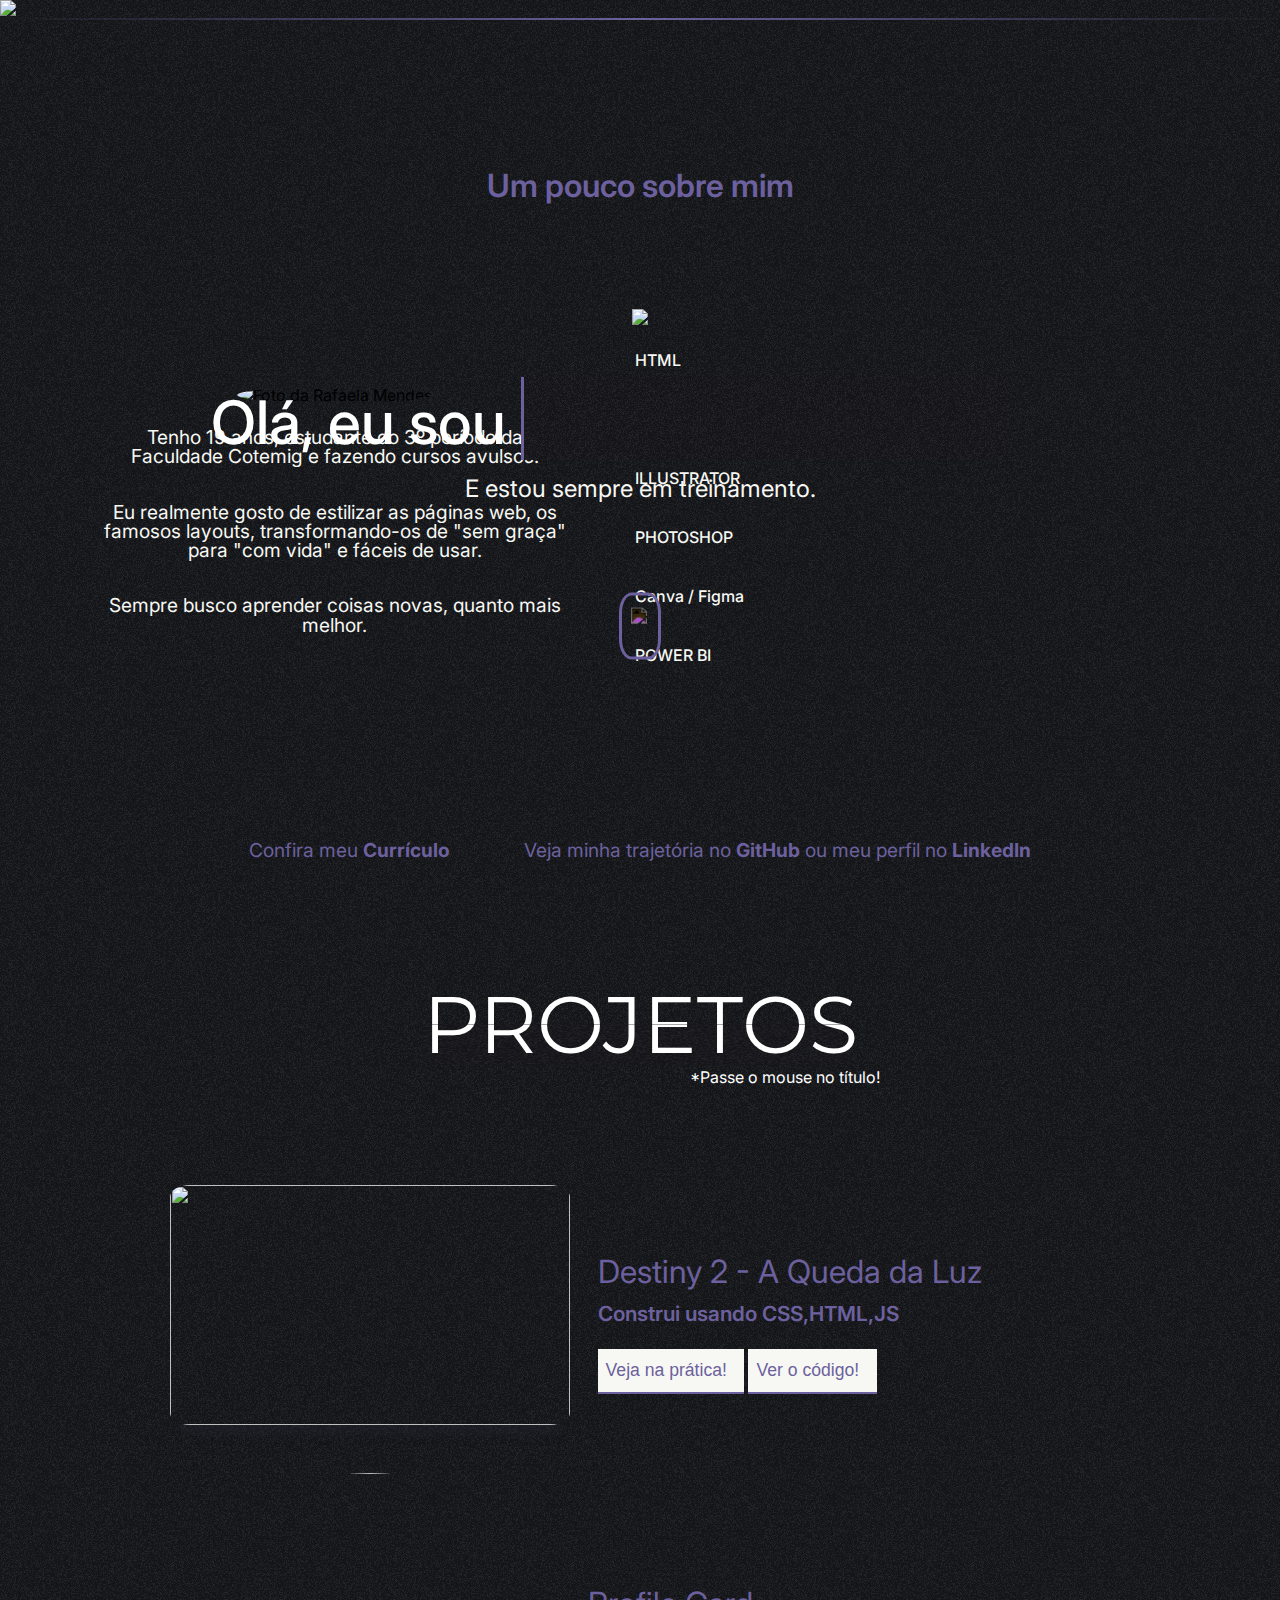
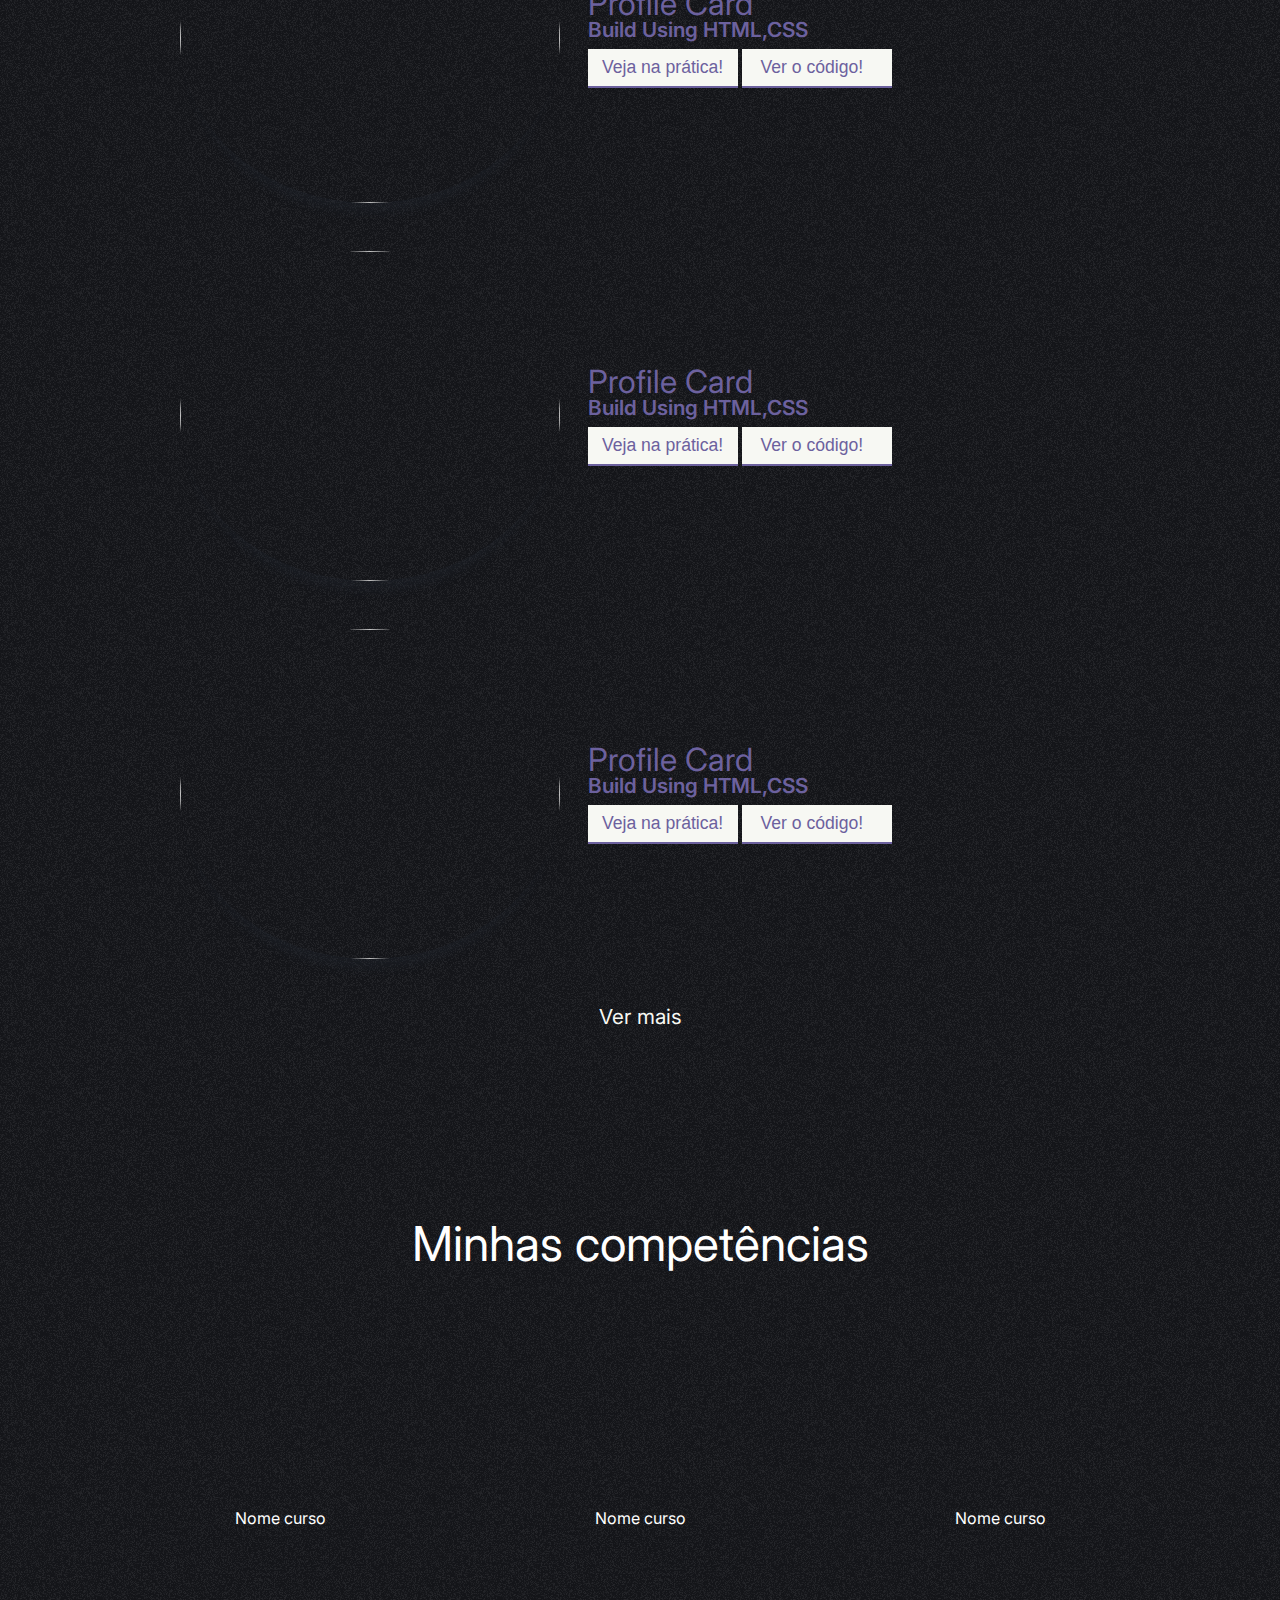
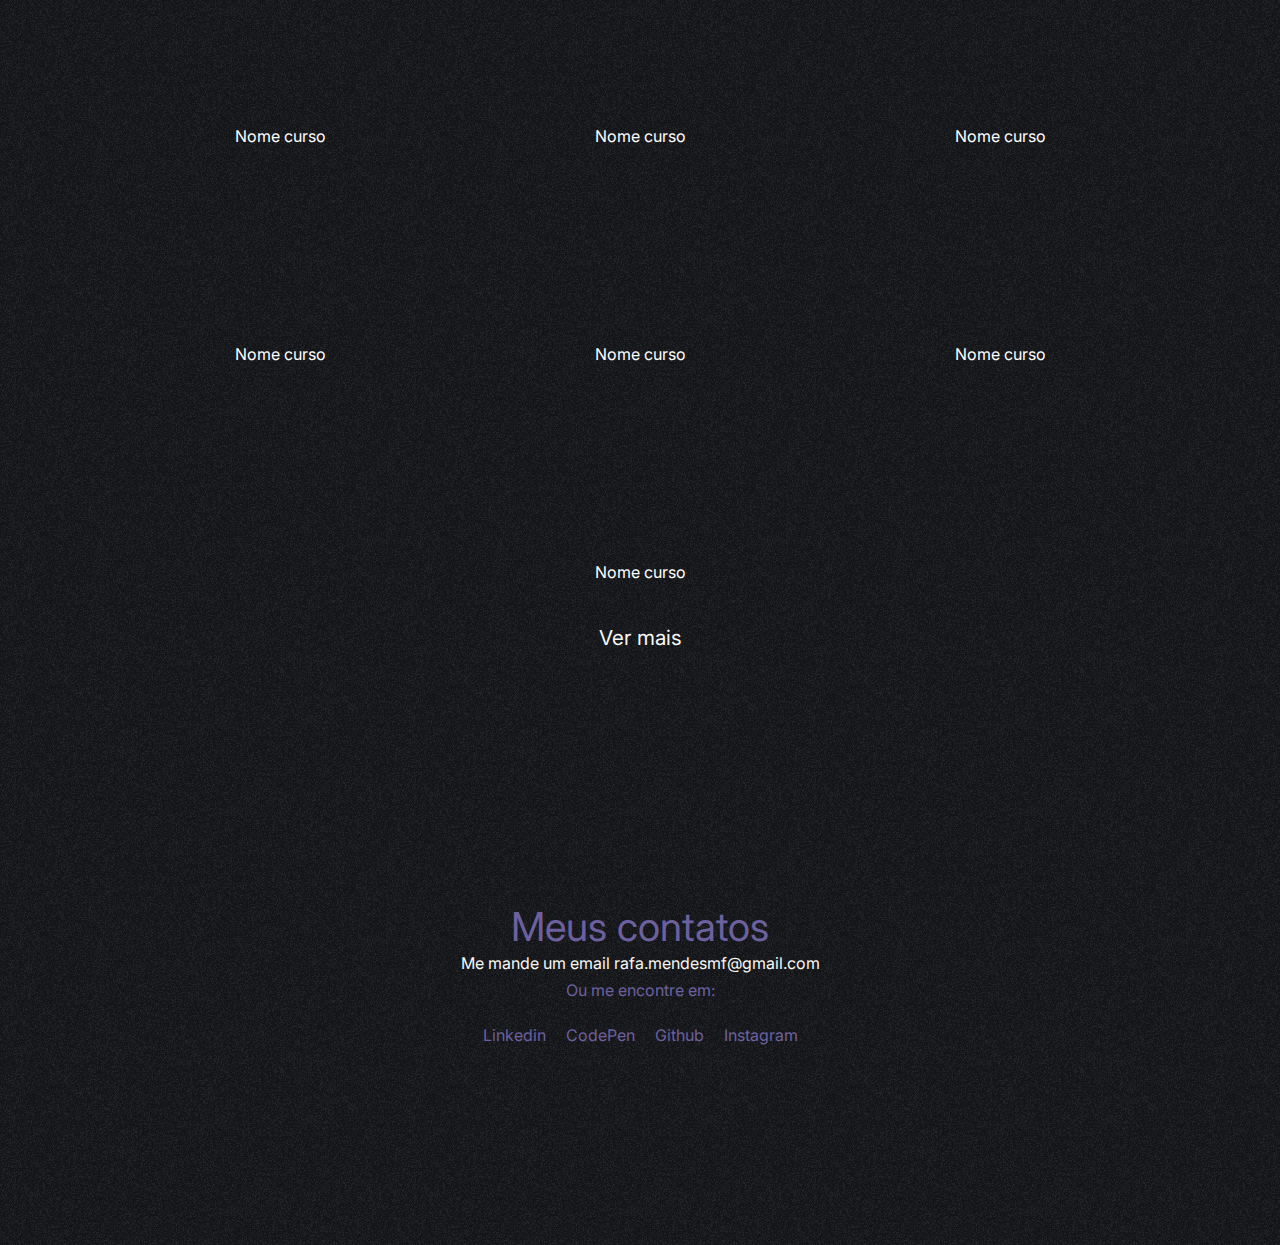
==== index.html @ cc89dcc3 "mudança local index" ====
<!DOCTYPE html>
<html lang="pt-br">

<head>
    <meta charset="UTF-8">
    <meta http-equiv="X-UA-Compatible" content="IE=edge">
    <meta name="viewport" content="width=device-width, initial-scale=1.0">
    <title>Rafa Mendes</title>
    <link rel="icon" type="image/x-icon" href="img/logoMenor.svg">
    <link rel="stylesheet" href="/assests/css/reset.css">
    <link rel="stylesheet" href="/assests/css/style.css">
    <script src="https://kit.fontawesome.com/66aa7c98b3.js" crossorigin="anonymous"></script>
    <script src="https://code.jquery.com/jquery-3.6.0.min.js"
        integrity="sha256-/xUj+3OJU5yExlq6GSYGSHk7tPXikynS7ogEvDej/m4=" crossorigin="anonymous"></script>
</head>



<body>
    <header class="header">
        <nav class="navbar">
            <div class="navbar-container container">
                <div class="navbar-brand">
                    <img id="logoCab" src="img/logoSolo.svg">
                </div>
                <ul class="menu-items">
                    <li><a class="navbar-brand nome__destaque" href="#home">Home</a></li>
                    <li><a class="navbar-brand" href="#about">Sobre mim</a></li>
                    <li><a class="navbar-brand" href="#my-works">Portfólio</a></li>
                    <li><a class="navbar-brand" href="#contact-me">Contato</a></li>
                </ul>
            </div>
        </nav>
    </header>
    <section id="home">
        <div id="limita">
            <img id="fundoLogos" src="img/vectors.svg">
        </div>
        <div class="home-content" id="home-page">
            <div class="name">
                <img id="logoPrincipal" src="img/logoSolo.svg">
                <div class="hero">
                    <div class="static-txt">Olá, eu sou</div>
                    <ul class="dynamic-txts">
                        <li><span>a Rafaela Mendes</span></li>
                        <li><span>uma Desenvolvedora</span></li>
                        <li><span>uma Web Designer</span></li>
                        <li><span>uma Designer Gráfica</span></li>
                    </ul>
                </div>
                <p> E estou sempre em treinamento.</p>
            </div>
            <div class="angle-down-icon">
                <a href="#about">
                    <img class="seta" src="img/seta-baixo.png">
                    <img class="seta" id="seta2" src="img/seta-baixo.png">
                    <img class="seta" id="seta3" src="img/seta-baixo.png">
                </a>
            </div>
        </div>
    </section>
    <section class="about-me" id="about">
        <div class="linhaDiv"></div>
        <h1 id="titleSobre">Um pouco sobre mim</h1>
        <div class="container">
            <div class="about-content">

                <div class="left-content">
                    <img src="https://avatars.githubusercontent.com/u/81865736?v=4" alt="Foto da Rafaela Mendes" />
                    <p> Tenho 19 anos, estudante do 3º período da Faculdade Cotemig e fazendo cursos avulsos.</p>
                    <br>
                    <p>Eu realmente gosto de estilizar as páginas web, os famosos layouts, transformando-os de "sem
                        graça" para "com vida" e fáceis de usar.</p>
                    <br>
                    <p> Sempre busco aprender coisas novas, quanto mais melhor. </p>
                    <br>

                </div>
                <div class="skills">
                    <div class="right-content">
                        <div class="skills-bar">
                            <div class="bar">
                                <div class="info">
                                    <span>HTML</span>
                                </div>
                                <div class="progress-line"><span class="html barra__cor"></span></div>
                                <div class="bar">
                                    <div class="info">
                                        <span>CSS</span>
                                    </div>
                                    <div class="progress-line"><span class="css barra__cor"></span></div>
                                    <div class="bar">
                                        <div class="info">
                                            <span>ILLUSTRATOR</span>
                                        </div>
                                        <div class="progress-line"><span class="illustrator barra__cor"></span></div>
                                        <div class="bar">
                                            <div class="info">
                                                <span>PHOTOSHOP</span>
                                            </div>
                                            <div class="progress-line"><span class="photoshop barra__cor"></span>
                                            </div>
                                            <div class="bar">
                                                <div class="info">
                                                    <span>Canva / Figma</span>
                                                </div>
                                                <div class="progress-line"><span class="canva barra__cor"></span>
                                                </div>
                                                <div class="bar">
                                                    <div class="info">
                                                        <span>POWER BI</span>
                                                    </div>
                                                    <div class="progress-line"><span class="powerbi barra__cor"></span>
                                                    </div>

                                                </div>
                                            </div>
                                        </div>
                                    </div>
                                </div>
                            </div>
                        </div>

                    </div>
                </div>
                <div id="links">
                    <p>
                        Confira meu
                        <a target="blank"
                            href="https://www.canva.com/design/DAFgY10sjHw/QyoKfNdlFvSp2OL4WwjU7A/view?utm_content=DAFgY10sjHw&utm_campaign=designshare&utm_medium=link&utm_source=publishsharelink">
                            Currículo</a>
                    </p>

                    <p>
                        Veja minha trajetória no
                        <a class="linkGL" target="blank" href="https://github.com/Rafa-MMf">GitHub</a>
                        ou meu perfil no
                        <a class="linkGL" target="blank" href="https://www.linkedin.com/in/rafa-mendes/">LinkedIn</a>
                    </p>
                </div>
            </div>
        </div>
    </section>
    <section id="my-works">
        <div class="portfolio">
            <div class="proj-heading">
                <h2 class="nome__portifolio">Projetos
                    <span>Projetos</span>
                    <span>Projetos</span>
                    <span>Só um gostinho</span>
                </h2>
                <p id="infoPort">*Passe o mouse no título!</p>
            </div>

            <div class="portfolio-content container">
                <div class="proj-1">
                    <img src="img/destiny.png">
                    <div class="proj1-details">
                        <i class="fab fa-css3-alt"></i>
                        <i class="fab fa-html5"></i>
                        <i class="fab fa-js"></i>
                        <br><br>
                        <h2>Destiny 2 - A Queda da Luz</h2>
                        <br>
                        <p>Construi usando CSS,HTML,JS</p>
                        <button><a href="https://rafa-mmf.github.io/destinyLuz/" target="_blank">Veja na prática!
                                <i class="fas fa-external-link-alt"></i></a></button>
                        <button><a href="https://github.com/Rafa-MMf/destinyLuz.git" target="_blank">Ver o código!
                                <i class="fas fa-external-link-alt"></i></a>
                        </button>
                    </div>
                </div>

                <div class="proj-2">
                    <img src="">
                    <div class="proj2-details">
                        <i class="fab fa-html5"></i>
                        <i class="fab fa-css3-alt"></i>
                        <h2>Profile Card</h2>
                        <p>Build Using HTML,CSS</p>
                        <button><a href="" target="blank">Veja na prática!</a></button>
                        <button><a href="" target="blank">Ver o código!
                                <i class="fas fa-external-link-alt"></i></a>
                        </button>
                    </div>

                </div>
                <div class="proj-3">
                    <img src="">
                    <div class="proj3-details">
                        <i class="fab fa-html5"></i>
                        <i class="fab fa-css3-alt"></i>
                        <h2>Profile Card</h2>
                        <p>Build Using HTML,CSS</p>
                        <button><a href="" target="blank">Veja na prática!</a></button>
                        <button><a href="" target="blank">Ver o código!
                                <i class="fas fa-external-link-alt"></i></a>
                        </button>
                    </div>

                </div>
                <div class="proj-4">
                    <img src="">
                    <div class="proj4-details">
                        <i class="fab fa-html5"></i>
                        <i class="fab fa-css3-alt"></i>
                        <h2>Profile Card</h2>
                        <p>Build Using HTML,CSS</p>
                        <button><a href="" target="blank">Veja na prática!</a></button>
                        <button><a href="" target="blank">Ver o código!
                                <i class="fas fa-external-link-alt"></i></a>
                        </button>
                    </div>

                </div>
                <div class="more-work">
                    <a href="portifolio.html">Ver mais</a>
                </div>
            </div>
        </div>
    </section>

    <section id="minhas-competencias">
        <div class="competencias">
            <div class="comp-titulo">
                <h1>Minhas competências</h1>
            </div>
            <div class="competencias-content container">
                <div class="comp-box comp-1">
                    <img class="comp1-img" src="">
                    <h2 class="comp1-nome">Nome curso</h2>
                </div>
                <div class="comp-box comp-2">
                    <img class="comp2-img" src="">
                    <h2 class="comp2-nome">Nome curso</h2>
                </div>
                <div class="comp-box comp-3">
                    <img class="comp3-img" src="">
                    <h2 class="comp3-nome">Nome curso</h2>
                </div>
                <div class="comp-box comp-4">
                    <img class="comp4-img" src="">
                    <h2 class="comp4-nome">Nome curso</h2>
                </div>
                <div class="comp-box comp-5">
                    <img class="comp5-img" src="">
                    <h2 class="comp5-nome">Nome curso</h2>
                </div>
                <div class="comp-box comp-6">
                    <img class="comp6-img" src="">
                    <h2 class="comp6-nome">Nome curso</h2>
                </div>
                <div class="comp-box comp-7">
                    <img class="comp7-img" src="">
                    <h2 class="comp7-nome">Nome curso</h2>
                </div>
                <div class="comp-box comp-8">
                    <img class="comp8-img" src="">
                    <h2 class="comp8-nome">Nome curso</h2>
                </div>
                <div class="comp-box comp-9">
                    <img class="comp9-img" src="">
                    <h2 class="comp9-nome">Nome curso</h2>
                </div>
                <div class="comp-box comp-10">
                    <img class="comp10-img" src="">
                    <h2 class="comp10-nome">Nome curso</h2>
                </div>
            </div>
            <div class="more-work">
                <a href="#">Ver mais</a>
            </div>
        </div>
    </section>
    <div class="contact" id="contact-me">
        <div class="container">
            <div class="contact-content">
                <h2>Meus contatos</h2>
                <p class="mail">
                    Me mande um email <i class="fas fa-arrow-right"></i> rafa.mendesmf@gmail.com
                </p>
                <p class="links">Ou me encontre em:</p>
                <a href="https://www.linkedin.com/in/sanket-bodake-995b5b205/" target="blank"><i
                        class="fab fa-linkedin">
                        Linkedin</i></a>
                <a href="https://codepen.io/sanketbodke" target="blank"><i class="fab fa-codepen"> CodePen</i></a>
                <a href="https://github.com/sanketbodke" target="blank"><i class="fab fa-github"></i> Github</a>
                <a href="https://www.instagram.com/imsanketbodke/" target="blank"><i class="fab fa-instagram"></i>
                    Instagram</a>
            </div>
        </div>
    </div>
    <!-- JAVASCRIPT -->
    <script src="/assests/js/app.js"></script>
    <script src="https://ajax.googleapis.com/ajax/libs/jquery/3.3.1/jquery.min.js"></script>
</body>


</html>
---- assests/css/style.css ----
@import url("https://fonts.googleapis.com/css2?family=Inter:wght@400;700&display=swap");
@import url('https://fonts.googleapis.com/css2?family=Allerta+Stencil&display=swap');
@import url('https://fonts.googleapis.com/css2?family=Dosis&display=swap');
@import url('https://fonts.googleapis.com/css2?family=Montserrat&display=swap');

:root {
    --cinza: #16171b;
    --branco: #F7F8F3;
    --ciano: #1CC8B2 ;
    --roxo: #6C619E   ;

    --fonte-principal: 'Inter';
    --fonte-secundaria: 'Dosis';
    --fonte-relogio: 'Allerta Stencil';
    --fonte-nome: 'Montserrat';
}

* {
    margin: 0;
    padding: 0;
    box-sizing: border-box;
}

body {
    font-family: var(--fonte-principal);
    background: url(/assests/img/fundo.png);
    background-color: #16171b;
    overflow-x: hidden;
}



.container {
    max-width: 1200px;
    width: 90%;
    margin: auto;
}

/* ------------ Cabeçalho ------------ */
.navbar {
    position: fixed;
    width: 100%;
    z-index: 500;
    transition: background-color 1s ease 0s;
}

.navbar-container {
    display: flex;
    justify-content: space-between;
    align-items: center;
    height: 64px;
}

#logoCab {
    width: 110px;
}

.menu-items {
    display: flex;
}

.menu-items li {
    list-style: none;
    padding: 1rem;
}

.menu-items a {
    text-decoration: none;
    color: var(--branco);
    font-size: 1.2rem;
    padding: 0.3rem;
}

.menu-items a:hover {
    border-bottom: 2px solid var(--branco);
}

.navbar .logo {
    order: 1;
    color: var(--branco);
    font-size: 2rem;
}

/* ------------ Home ------------ */
#limita {
    max-height: 100vh;
    overflow: hidden;
}

#fundoLogos {
    width: 100vw;
    padding-right: 20px;
}

#logoPrincipal {
    width: 500px;
    margin-bottom: 50px;
}

#home-page {
    display: flex;
    justify-content: center;
}

.hero {
    display: flex;
    align-items: center;
    justify-content: center;
    margin-bottom: 10px;
}

.hero .static-txt {
    color: #fff;
    font-size: 60px;
    font-weight: 500;
    margin-left: 35px;
}

.hero .dynamic-txts {
    margin-left: 15px;
    height: 90px;
    line-height: 90px;
    overflow: hidden;
    text-align: left;
}

.dynamic-txts li {
    list-style: none;
    color: var(--roxo);
    font-size: 60px;
    font-weight: 600;
    position: relative;
    top: 0;
    animation: slide 12s steps(4) infinite;
}

@keyframes slide {
    100% {
        top: -360px;
    }
}

.dynamic-txts li span {
    position: relative;
    margin: 5px 0;
    line-height: 90px;
}

.dynamic-txts li span::after {
    content: '';
    position: absolute;
    left: 0;
    height: 115%;
    width: 100%;
    background: url(/assests/img/fundo.png);
    background-color: var(--cinza);
    border-left: 3px solid var(--roxo);
    animation: typing 3s steps(13) infinite;
}

@keyframes typing {

    40%,
    60% {
        left: calc(100% + 30px);
    }

    100% {
        left: 0;
    }
}


.home-content .name {
    position: absolute;
    top: 45%;
    left: 50%;
    transform: translate(-50%, -50%);
    color: var(--roxo);
    width: 100%;
    text-align: center;
}

.home-content .name h1 {
    font-size: 2.2rem;
    text-align: center;
}

.home-content .name p {
    color: var(--branco);
    font-size: 1.5rem;
}

.angle-down-icon {
    position: absolute;
    bottom: 23%;
    left: 50%;
    transform: translate(-50%, -50%);
    font-size: 3.8rem;
    border: 3px solid var(--roxo);
    border-radius: 30%;
}

.angle-down-icon a {
    text-decoration: none;
    color: var(--roxo);
    padding: 18px;
}

.seta {
    position: absolute;
    top: 20%;
    left: 26%;
    max-width: 20px;
    filter: invert(1);
    transition: 1s all ease;
}

/*.angle-down-icon a:hover .seta {
    transform: translate(0px, 10px);
}*/

.angle-down-icon a:hover #seta2 {
    transform: translate(0px, 10px);
}

.angle-down-icon a:hover #seta3 {
    transform: translate(0px, 20px);
}

/* ------------ Sobre mim ------------ */

.linhaDiv {
    height: 2px;
    background: linear-gradient(90deg,transparent,var(--roxo),transparent);
}

.about-me {
    height: 100vh;
}

.about-me #titleSobre {
    color: var(--roxo);
    font-size: 2rem;
    font-weight: 600;
    text-align: center;
    padding: 100px 0;
    margin-top: 50px;
}

.about-content img {
    height: 200px;
    object-fit: cover;
    border-radius: 50%;
    margin: 15px;
}

.about-content p {
    font-size: 1.2rem;
    color: var(--branco);
    padding: 0 2.3rem;
    text-align: center;
    margin: 10px 0;
}

.about-me .about-content {
    display: flex;
    flex-wrap: wrap;
    align-items: center;
}

.about-content .left-content {
    flex-basis: 47%;
    text-align: center;
}

.about-content .right-content {
    flex-basis: 45%;
    height: 100%;
    display: flex;
    flex-direction: column;
    justify-content: space-between;
}

/* ------------ Skills ------------ */

.skills-bar {
    padding: 25px 30px;
    transition: background-color 1s ease 0s;
}

.skills-bar .bar {
    margin: 25px 0;
}

.skills-bar .bar .info span {
    font-size: 1rem;
    font-weight: 500;
}

.skills-bar .bar .info {
    margin-bottom: 8px;
    color: var(--branco);
}

.skills-bar .bar .progress-line {
    position: relative;
    height: 10px;
    width: 550px;
    background-color: #f0f0f0;
    border-radius: 10px;
    transform: scaleX(0);
    transform-origin: left;
}

.barra__base {
    animation: animate 1s cubic-bezier(1, 0, 0.5, 1) forwards;
}

.bar .progress-line span {
    position: absolute;
    background-color: var(--roxo);
    height: 102%;
    border-radius: 10px;
    transform: scaleX(0);
    transform-origin: left;
}

.barra__cor-animacao {
    animation: animate 1s 1s cubic-bezier(1, 0, 0.5, 1) forwards;
}

@keyframes animate {
    100% {
        transform: scaleX(1);
    }
}

.progress-line .html {
    width: 80%;
}

.progress-line .css {
    width: 80%;
}

.progress-line .illustrator {
    width: 75%;
}

.progress-line .photoshop {
    width: 70%;
}

.progress-line .canva {
    width: 70%;
}

.progress-line .powerbi {
    width: 60%;
}

.bar .progress-line span::before {
    position: absolute;
    content: "";
    height: 0;
    right: 0;
    top: -12px;
    width: 0;
    border: 7px solid transparent;
    border-bottom-width: 0px;
    border-right-width: 0px;
    border-top-style: #f0f0f0;
    border-top-color: #f0f0f0;
}

.bar .progress-line span::after {
    position: absolute;
    right: 0;
    top: -28px;
    color: var(--roxo);
    font-size: 12px;
    font-weight: 700;
    background: #f0f0f0;
    padding: 1px 8px;
    border-radius: 3px;
}

.progress-line .html::after {
    content: "80%";
}

.progress-line .css::after {
    content: "80%";
}

.progress-line .photoshop::after {
    content: "70%";
}

.progress-line .illustrator::after {
    content: "75%";
}

.progress-line .canva::after {
    content: "70%";
}

.progress-line .powerbi::after {
    content: "60%";
}

.navbar.solid {
    background-color: var(--roxo);
    transition: background-color 1s ease 0s;
    box-shadow: 0 0 4px rgb(7 55 74 / 20%);
    z-index: 500;
}

.navbar.solid .navbar-brand {
    display: initial;
    color: var(--branco);
    transition: color 1s ease 0s;
}

.navbar-brand {
    display: none;
    color: var(--branco);
    font-weight: 400;
}

#links {
    display: flex;
    justify-content: center;
    width: 100%;
    margin-top: 100px;
}

#links p, #links a {
    font-size: 1.2rem;
    text-decoration: none;
    color: var(--roxo);
}

#links a { 
    font-weight: bold;
}

#links a:hover {
    color: var(--ciano);
}

.work-arrow-2 {
    margin: 2rem 0;
}

.work-arrow-2 a {
    font-size: 1rem;
    text-decoration: none;
    color: var(--cinza);
    display: none;
}

/* ------------ Projetos ------------ */

.portfolio {
    padding: 6rem 0;
}

.proj-heading {
    display: flex;
    align-items: center;
    justify-content: center;
    margin-top: 30px;
}

.nome__portifolio {
    font-family: var(--fonte-nome);
    position: absolute;
    left: 50%;
    transform: translate(-50%, -50%);
    margin: 0;
    padding: 0;
    font-size: 5em;
    color: transparent;
    text-transform: uppercase;
}

.nome__portifolio span:nth-child(1) {
    position: absolute;
    top: 0;
    left: 0;
    color: #fff;
    transition: 0.5s;
    clip-path: polygon(0 0, 100% 0, 100% 50%, 0 50%);
    overflow: hidden;
}

.nome__portifolio:hover span:nth-child(1) {
    transform: translateY(-36px);
}

.nome__portifolio span:nth-child(2) {
    position: absolute;
    top: 0;
    left: 0;
    color: #fff;
    transition: 0.5s;
    clip-path: polygon(0 50%, 100% 50%, 100% 100%, 0 100%);
    overflow: hidden;
    background: url(/assests/img/fundo.png);
    background-color: #16171b;
}

.nome__portifolio:hover span:nth-child(2) {
    transform: translateY(36px);
}

.nome__portifolio span:nth-child(3) {
    position: absolute;
    left: 0;
    transform: translateY(-50%) scaleY(0);
    width: 100%;
    padding: 8px 0;
    color: var(--cinza);
    background-color: var(--roxo);
    font-size: 0.25em;
    font-weight: bold;
    letter-spacing: 0.7em;
    text-align: center;
    padding-left: 20px;
    margin-left: 2px;
    transition: 0.5s;
}

.nome__portifolio:hover span:nth-child(3) {
    transform: translateY(58%) scaleY(1);
}

p#infoPort {
    margin-left: 290px;
    margin-top: 25px;
    color: white;
}

/* ------------ proj1 ------------ */
.proj-1 {
    margin-top: 100px;
    display: flex;
    justify-content: center;
    align-items: center;
}

.proj-1 img {
    height: 240px;
    width: 400px;
    object-fit: cover;
    border-radius: 5%;
    box-shadow: 0 20px 10px -10px rgb(37 41 52 / 31%);
    margin-right: 1.7rem;
}

.proj-1 .proj1-details {
    width: 32rem;
}

.proj-1 .proj1-details i {
    font-size: 1.5rem;
    color: var(--roxo);
    padding-right: 10px;
}

.proj-1 .proj1-details h2 {
    font-size: 2rem;
    color: var(--roxo);
}

.proj-1 .proj1-details p {
    font-size: 1.3rem;
    color: var(--roxo);
    font-weight: 600;
}

.proj-1 .proj1-details button {
    background: var(--branco);
    padding: 0.5rem;
    margin-top: 1.5rem;
    height: 45px;
    border: none;
    border-bottom: 2px solid var(--roxo);
}

.proj-1 .proj1-details button a {
    text-decoration: none;
    color: var(--roxo);
    font-size: 1.1rem;
    transition: 0.2s ease-in-out;
    text-align: center;
    transition: 0.3s ease-in-out;
}

.proj-1 .proj1-details button .fas {
    font-size: 0.7rem;
    padding: 0.3rem;
    transition: 0.2s ease-in-out;
}

.proj-1 .proj1-details button:hover {
    background: var(--roxo);
}

.proj-1 .proj1-details button:hover a,
.proj-1 .proj1-details button:hover .fas {
    color: var(--branco);
}

/* ------------ proj 2 ------------ */

.proj-2 {
    display: flex;
    justify-content: center;
    align-items: center;
    margin-top: 3rem;
}

.proj-2 img {
    height: 330px;
    width: 380px;
    object-fit: cover;
    border-radius: 50%;
    box-shadow: 0 20px 10px -10px rgb(37 41 52 / 31%);
    margin-right: 1.7rem;
}

.proj-2 .proj2-details {
    width: 32rem;
}

.proj-2 .proj2-details i {
    font-size: 1.5rem;
    color: var(--roxo);
}

.proj-2 .proj2-details h2 {
    font-size: 2rem;
    color: var(--roxo);
}

.proj-2 .proj2-details p {
    font-size: 1.3rem;
    color: var(--roxo);
    font-weight: 600;
}

.proj-2 .proj2-details button {
    background: var(--branco);
    padding: 0.5rem;
    margin-top: 0.5rem;
    width: 150px;
    border: none;
    border-bottom: 2px solid var(--roxo);
}

.proj-2 .proj2-details button a {
    text-decoration: none;
    color: var(--roxo);
    font-size: 1.1rem;
    transition: 0.2s ease-in-out;
    text-align: center;
    transition: 0.3s ease-in-out;
}

.proj-2 .proj2-details button .fas {
    font-size: 0.7rem;
    padding: 0.3rem;
    transition: 0.2s ease-in-out;
}

.proj-2 .proj2-details button:hover {
    background: var(--roxo);
}

.proj-2 .proj2-details button:hover a,
.proj-2 .proj2-details button:hover .fas {
    color: var(--branco);
}
/* ------------ proj 3 ------------ */

.proj-3 {
    display: flex;
    justify-content: center;
    align-items: center;
    margin-top: 3rem;
}

.proj-3 img {
    height: 330px;
    width: 380px;
    object-fit: cover;
    border-radius: 50%;
    box-shadow: 0 20px 10px -10px rgb(37 41 52 / 31%);
    margin-right: 1.7rem;
}

.proj-3 .proj3-details {
    width: 32rem;
}

.proj-3 .proj3-details i {
    font-size: 1.5rem;
    color: var(--roxo);
}

.proj-3 .proj3-details h2 {
    font-size: 2rem;
    color: var(--roxo);
}

.proj-3 .proj3-details p {
    font-size: 1.3rem;
    color: var(--roxo);
    font-weight: 600;
}

.proj-3 .proj3-details button {
    background: var(--branco);
    padding: 0.5rem;
    margin-top: 0.5rem;
    width: 150px;
    border: none;
    border-bottom: 2px solid var(--roxo);
}

.proj-3 .proj3-details button a {
    text-decoration: none;
    color: var(--roxo);
    font-size: 1.1rem;
    transition: 0.2s ease-in-out;
    text-align: center;
    transition: 0.3s ease-in-out;
}

.proj-3 .proj3-details button .fas {
    font-size: 0.7rem;
    padding: 0.3rem;
    transition: 0.2s ease-in-out;
}

.proj-3 .proj3-details button:hover {
    background: var(--roxo);
}

.proj-3 .proj3-details button:hover a,
.proj-3 .proj3-details button:hover .fas {
    color: var(--branco);
}

/* ------------ proj 4 ------------ */

.proj-4 {
    display: flex;
    justify-content: center;
    align-items: center;
    margin-top: 3rem;
}

.proj-4 img {
    height: 330px;
    width: 380px;
    object-fit: cover;
    border-radius: 50%;
    box-shadow: 0 20px 10px -10px rgb(37 41 52 / 31%);
    margin-right: 1.7rem;
}

.proj-4 .proj4-details {
    width: 32rem;
}

.proj-4 .proj4-details i {
    font-size: 1.5rem;
    color: var(--roxo);
}

.proj-4 .proj4-details h2 {
    font-size: 2rem;
    color: var(--roxo);
}

.proj-4 .proj4-details p {
    font-size: 1.3rem;
    color: var(--roxo);
    font-weight: 600;
}

.proj-4 .proj4-details button {
    background: var(--branco);
    padding: 0.5rem;
    margin-top: 0.5rem;
    width: 150px;
    border: none;
    border-bottom: 2px solid var(--roxo);
}

.proj-4 .proj4-details button a {
    text-decoration: none;
    color: var(--roxo);
    font-size: 1.1rem;
    transition: 0.2s ease-in-out;
    text-align: center;
    transition: 0.3s ease-in-out;
}

.proj-4 .proj4-details button .fas {
    font-size: 0.7rem;
    padding: 0.3rem;
    transition: 0.2s ease-in-out;
}

.proj-4 .proj4-details button:hover {
    background: var(--roxo);
}

.proj-4 .proj4-details button:hover a,
.proj-4 .proj4-details button:hover .fas {
    color: var(--branco);
}

/* ------------ Mais projetos ------------ */
.more-work {
    text-align: center;
    margin: 3rem 0 1rem 0;
}

.more-work p {
    font-size: 1.6rem;
    color: var(--roxo);
    font-weight: 500;
}

.more-work a {
    text-decoration: none;
    color: var(--branco);
    font-size: 1.3rem;
}

.more-work a:hover {
    border-bottom: 2px solid var(--branco);
}

/* ------------ Competencias ------------ */

#minhas-competencias {
    color: white;
    min-height: 100vh;
    display: flex;
    justify-content: center;
    align-items: center;
    padding: 40px 0;
}

.comp-titulo {
    text-align: center;
    font-size: 48px;
    margin: 40px auto;
}

.competencias-content.container {
    display: flex;
    align-items: center;
    flex-wrap: wrap;
    justify-content: space-around;
    text-align: center;
}

.comp-box img {
    min-height: 200px;
}

.comp-box {
    width: 300px;
}

/* ------------ Contato ------------ */

.contact {
    position: relative;
    height: 60vh;
}

.contact-content {
    position: absolute;
    top: 50%;
    left: 50%;
    transform: translate(-50%, -50%);
    text-align: center;
}

.contact-content h2 {
    font-size: 2.5rem;
    font-weight: 400;
    color: var(--roxo);
    padding-bottom: 0.5rem;
}

.contact-content .mail {
    color: var(--branco);
    padding-bottom: 0.2rem;
    font-size: 1rem;
}

.contact-content .links {
    color: var(--roxo);
    padding: 0.5rem;
    padding-bottom: 1.8rem;
    font-size: 1rem;
}

.contact-content a {
    text-decoration: none;
    color: var(--roxo);
    padding: 0.5rem;
    transition: 0.3s ease-in-out;
}

.contact-content a:hover {
    color: var(--branco);
}

#img__rodape-logo {
    margin-top: 60px;
    max-width: 500px;
}

/* ------------ Medias ------------ */

@media (max-width: 500px) {
    html {
        font-size: 60%;
    }

    .about-content .left-content {
        flex-basis: 100%;
        text-align: center;
    }

    .about-content .right-content {
        flex-basis: 100%;
    }

    .skills {
        width: 100%;
    }

    .skills-bar .bar .progress-line {
        width: 100%;
    }

    #links{
        display: none;
    }

    .right-content h1 {
        margin-top: 3.2rem;
    }

    .proj-1 {
        display: flex;
        justify-content: center;
        flex-direction: column;
    }

    .proj-1 img {
        height: 230px;
        width: 290px;
        margin-bottom: 0.5rem;
    }

    .proj-2 {
        display: flex;
        justify-content: center;
        flex-direction: column;
    }

    .proj-2 img {
        height: 250px;
        width: 290px;
        margin-bottom: 0.5rem;
    }

    .work-arrow-2 a {
        font-size: 1.3rem;
        text-decoration: none;
        color: var(--cinza);
        display: block;
        text-align: center;
    }

    .contact-content {
        width: 100%;
    }
}

@media (min-width: 501px) and (max-width: 768px) {
    html {
        font-size: 65%;
    }

    .about-content .left-content {
        flex-basis: 100%;
        text-align: center;
    }

    .about-content .right-content {
        flex-basis: 100%;
    }

    .skills {
        width: 100%;
    }

    .skills-bar .bar .progress-line {
        width: 100%;
    }

    #links{
        display: none;
    }

    .right-content h1 {
        margin-top: 3.2rem;
    }

    .proj-1 {
        display: flex;
        justify-content: center;
        flex-direction: column;
    }

    .proj-1 img {
        height: 240px;
        width: 290px;
        margin-bottom: 0.5rem;
    }

    .proj-2 {
        display: flex;
        justify-content: center;
        flex-direction: column;
    }

    .proj-2 img {
        height: 240px;
        width: 290px;
        margin-bottom: 0.5rem;
    }

    .work-arrow-2 a {
        font-size: 1.3rem;
        text-decoration: none;
        color: var(--cinza);
        display: block;
        text-align: center;
    }

    .contact-content {
        width: 100%;
    }
}

@media (min-width: 769px) and (max-width: 1200px) {
    html {
        font-size: 70%;
    }

    .about-content .left-content {
        flex-basis: 100%;
        text-align: center;
    }

    .about-content .right-content {
        flex-basis: 100%;
    }

    .skills {
        width: 100%;
        display: flex;
        flex-direction: column;
        justify-content: center;
        align-items: center;
    }

    .left-content h1 {
        margin-top: 3.2rem;
        text-align: center;
    }

    .right-content h1 {
        margin-top: 3.2rem;
        text-align: center;
    }

    .work-arrow-2 a {
        font-size: 1.3rem;
        text-decoration: none;
        color: var(--cinza);
        display: block;
        text-align: center;
    }

    .contact-content {
        width: 100%;
    }
}

@media (orientation: landscape) and (max-height: 500px) {
    .header {
        height: 90vmax;
    }
}
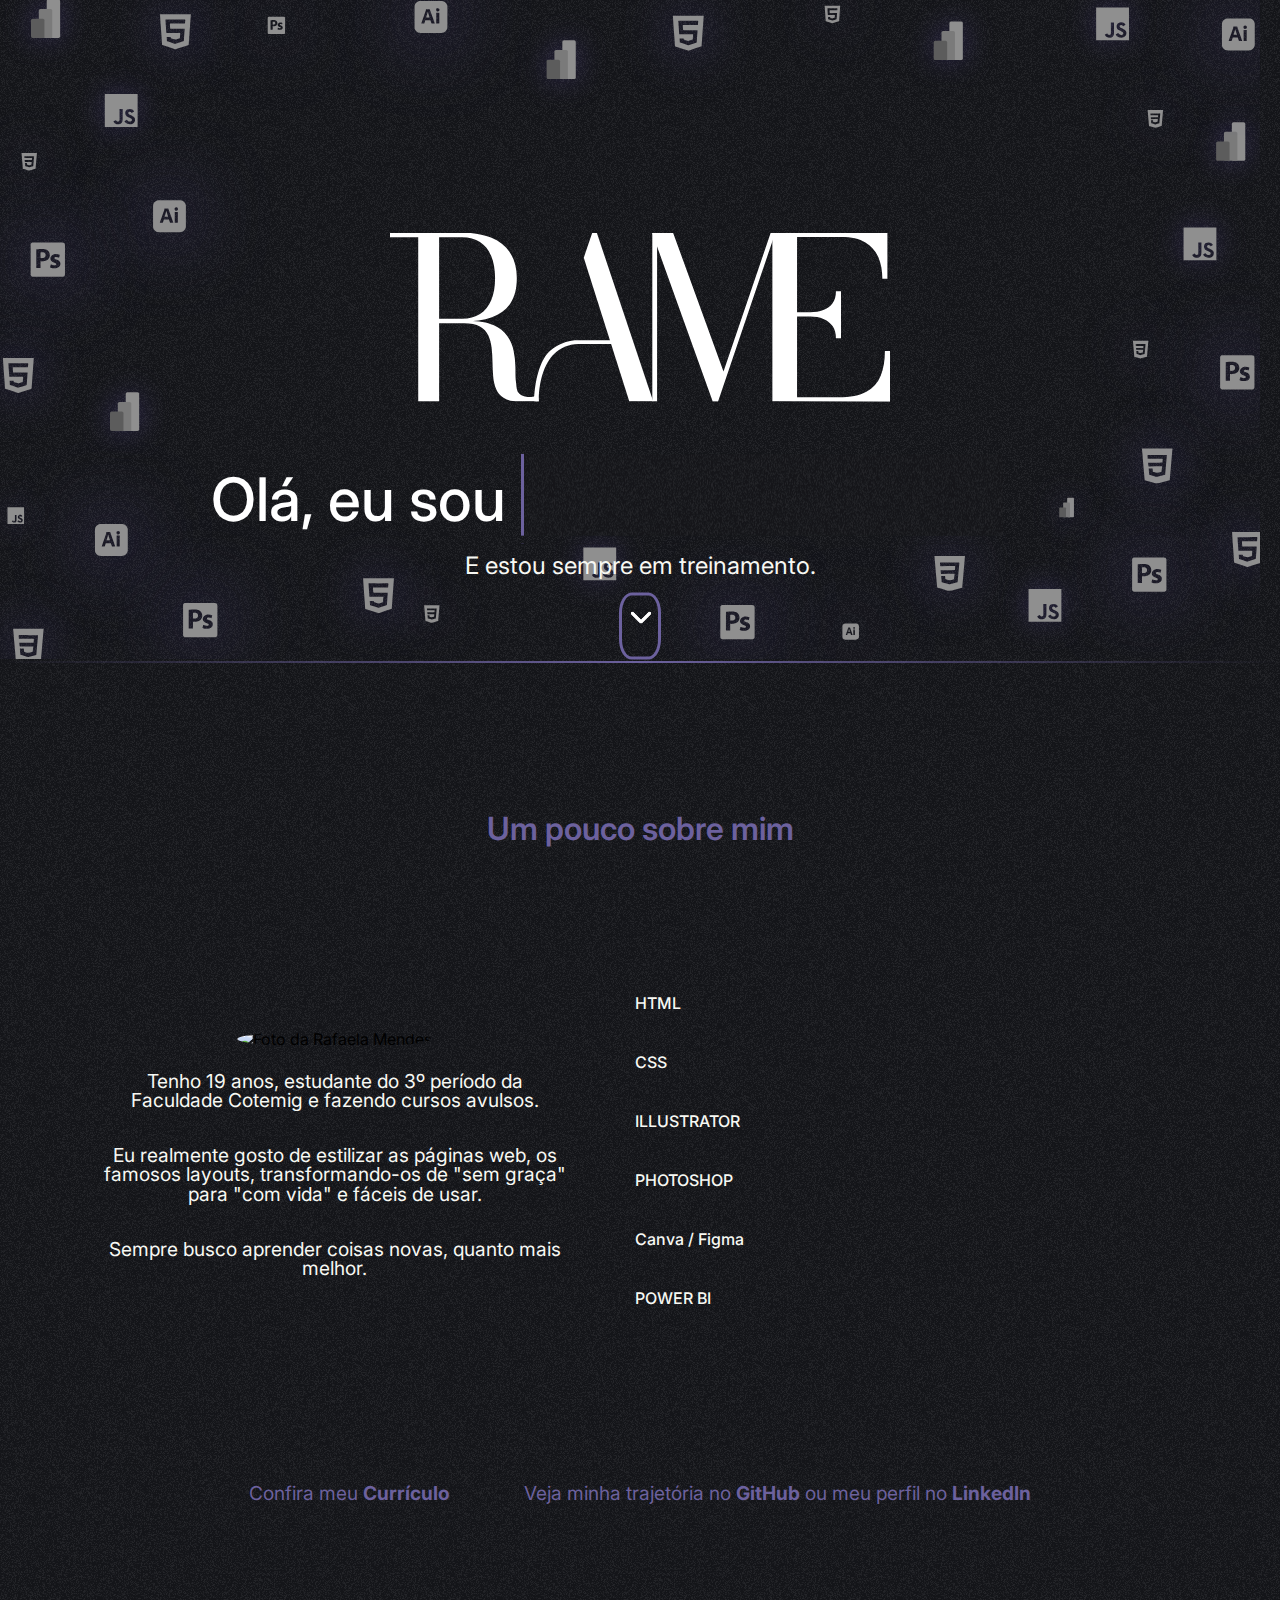
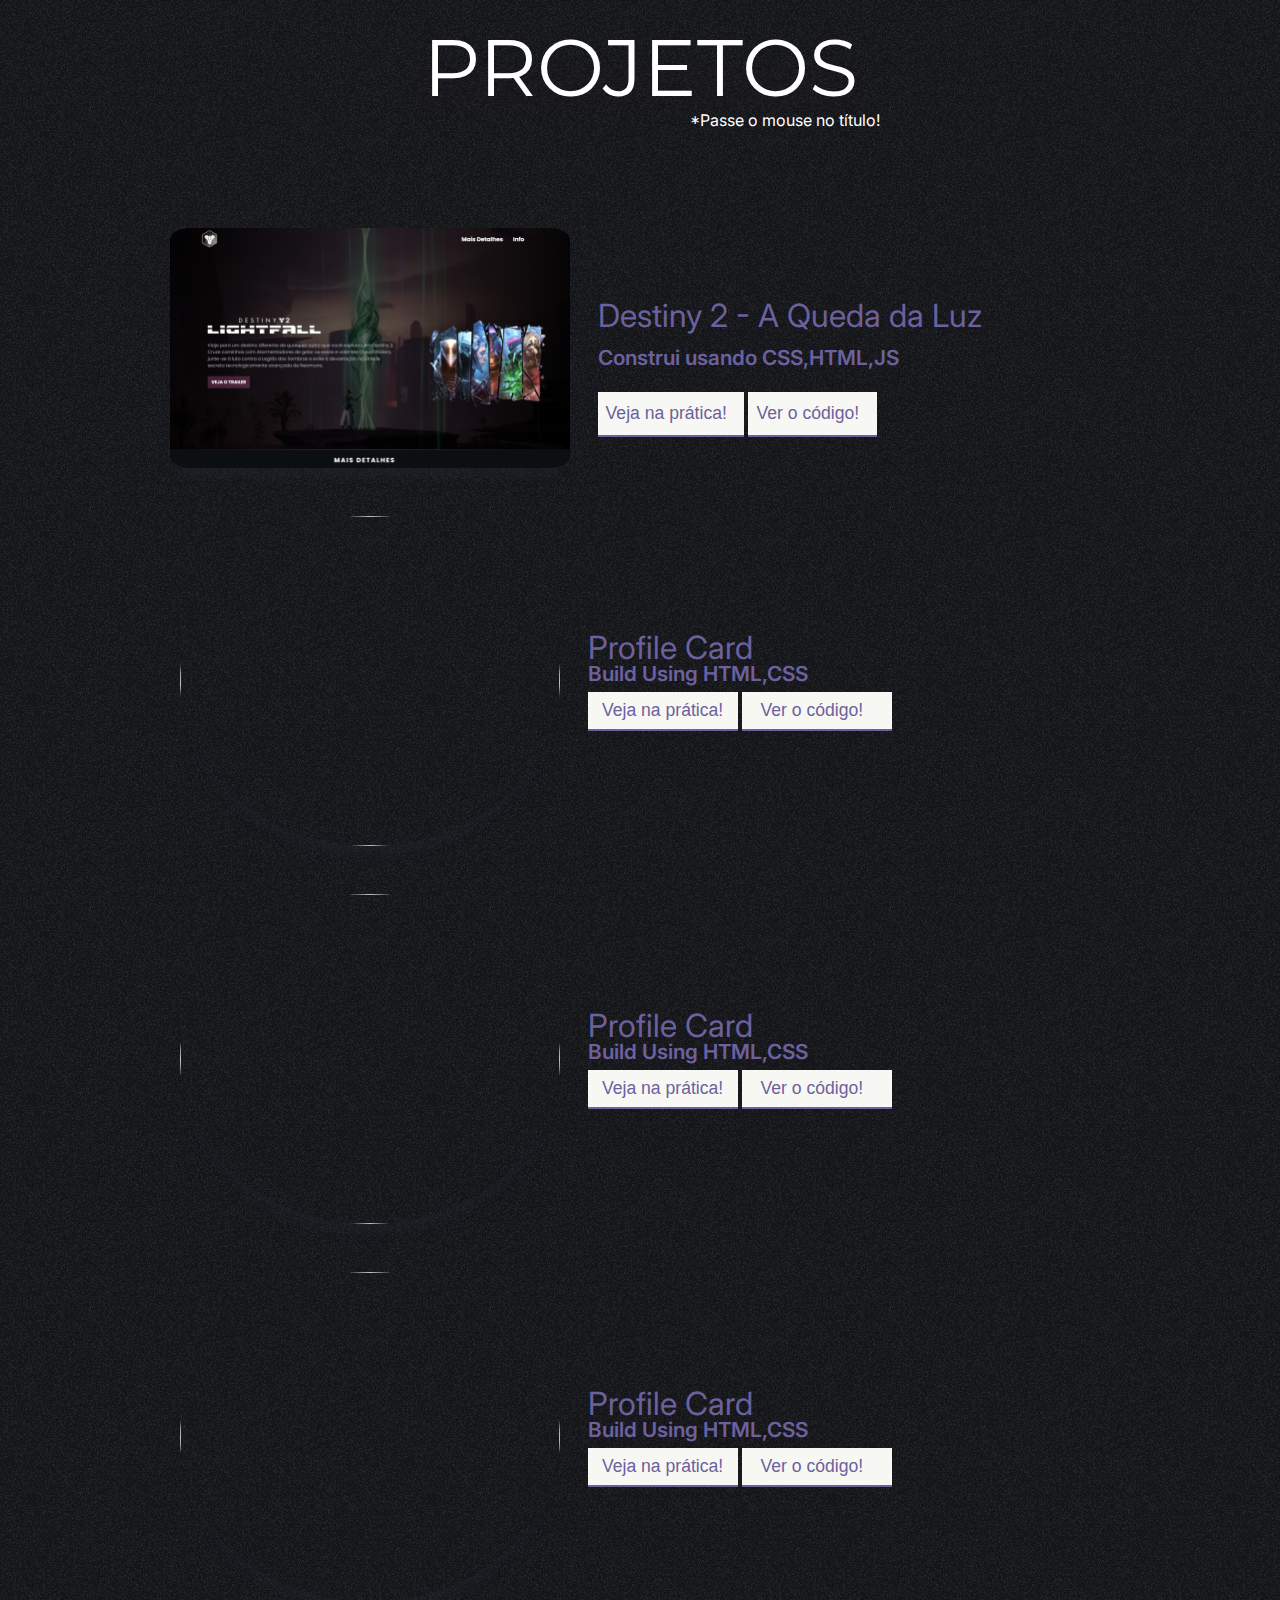
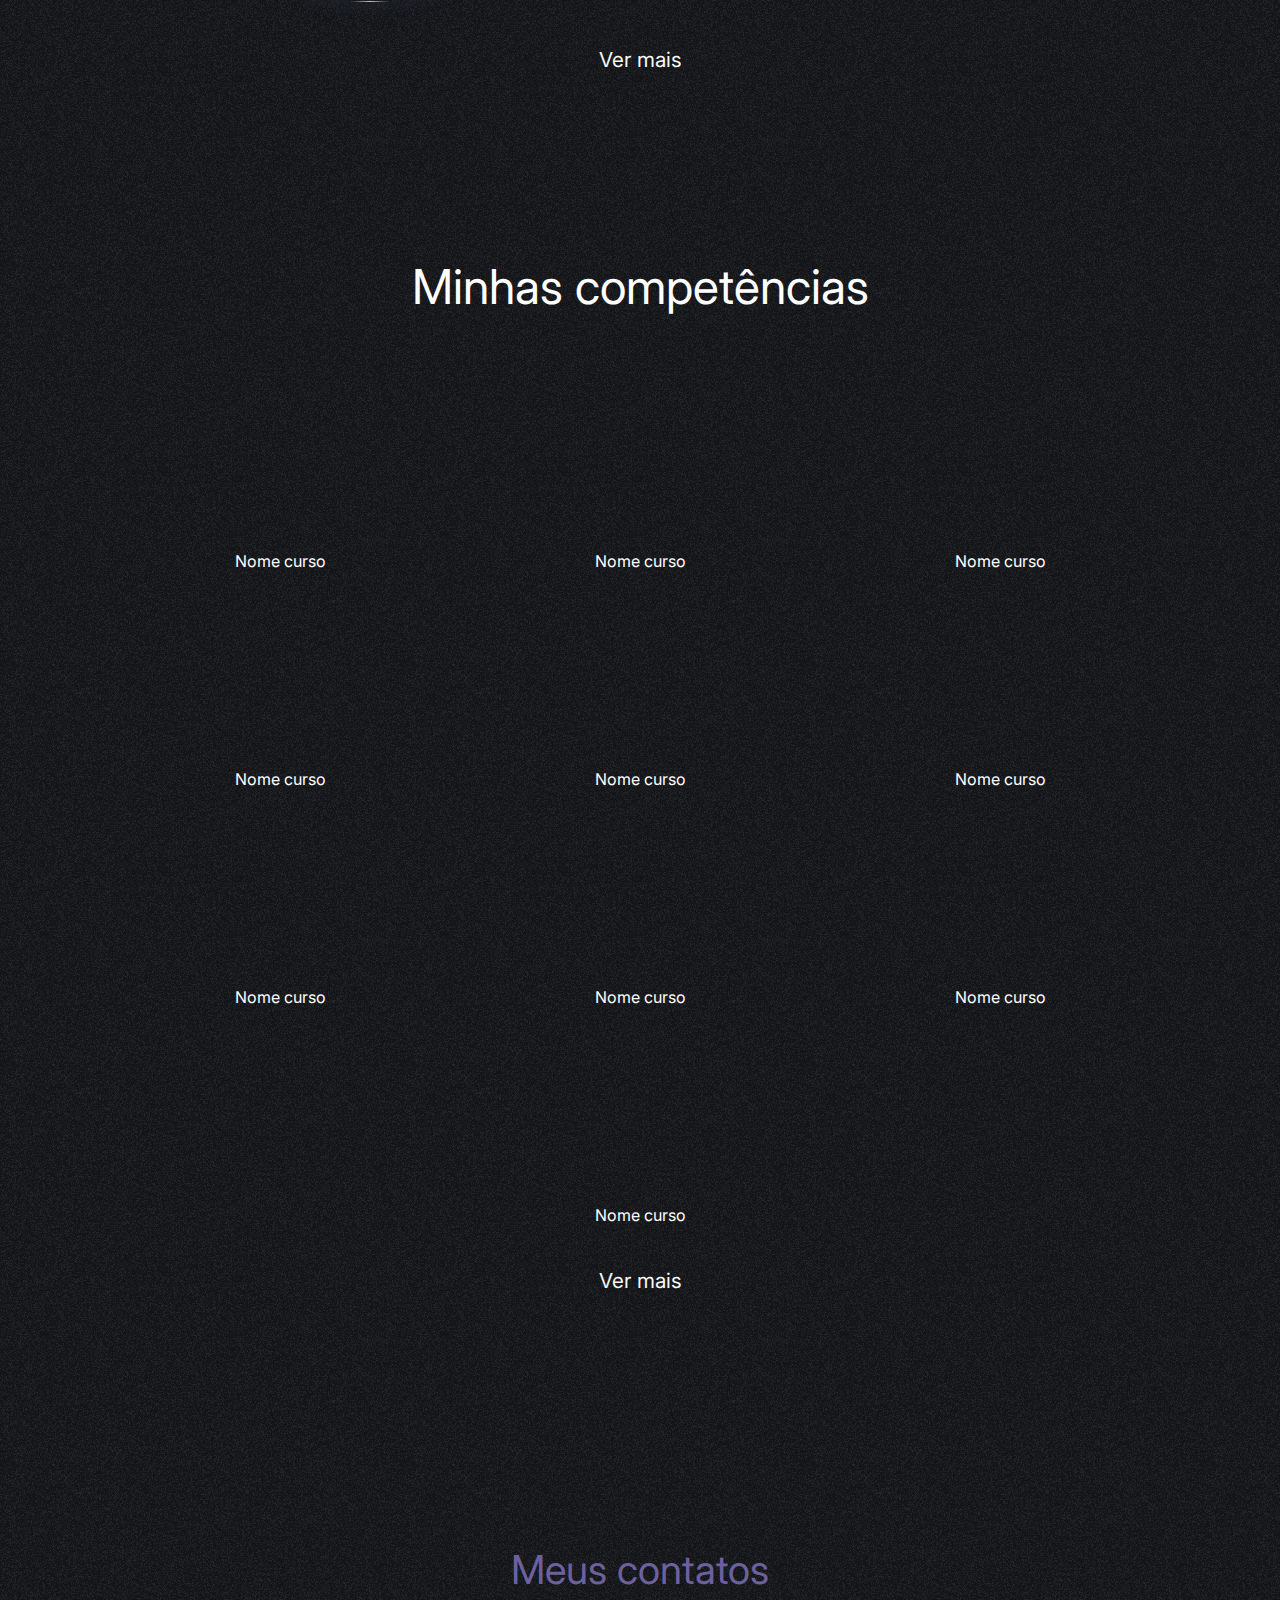
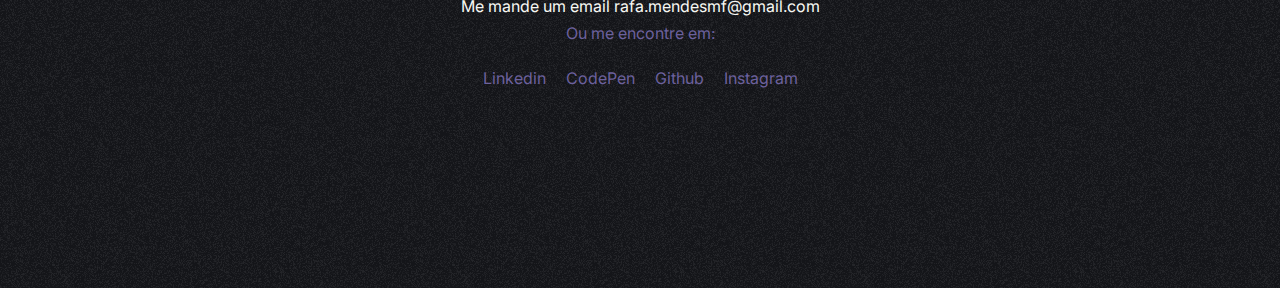
==== commit 762c2cf3: "update links" ====
--- a/index.html
+++ b/index.html
@@ -7,8 +7,8 @@
     <meta name="viewport" content="width=device-width, initial-scale=1.0">
     <title>Rafa Mendes</title>
     <link rel="icon" type="image/x-icon" href="img/logoMenor.svg">
-    <link rel="stylesheet" href="/assests/css/reset.css">
-    <link rel="stylesheet" href="/assests/css/style.css">
+    <link rel="stylesheet" href="assests/css/reset.css">
+    <link rel="stylesheet" href="assests/css/style.css">
     <script src="https://kit.fontawesome.com/66aa7c98b3.js" crossorigin="anonymous"></script>
     <script src="https://code.jquery.com/jquery-3.6.0.min.js"
         integrity="sha256-/xUj+3OJU5yExlq6GSYGSHk7tPXikynS7ogEvDej/m4=" crossorigin="anonymous"></script>
@@ -21,7 +21,7 @@
         <nav class="navbar">
             <div class="navbar-container container">
                 <div class="navbar-brand">
-                    <img id="logoCab" src="img/logoSolo.svg">
+                    <img id="logoCab" src="assests/img/logoSolo.svg">
                 </div>
                 <ul class="menu-items">
                     <li><a class="navbar-brand nome__destaque" href="#home">Home</a></li>
@@ -34,11 +34,11 @@
     </header>
     <section id="home">
         <div id="limita">
-            <img id="fundoLogos" src="img/vectors.svg">
+            <img id="fundoLogos" src="assests/img/vectors.svg">
         </div>
         <div class="home-content" id="home-page">
             <div class="name">
-                <img id="logoPrincipal" src="img/logoSolo.svg">
+                <img id="logoPrincipal" src="assests/img/logoSolo.svg">
                 <div class="hero">
                     <div class="static-txt">Olá, eu sou</div>
                     <ul class="dynamic-txts">
@@ -52,9 +52,9 @@
             </div>
             <div class="angle-down-icon">
                 <a href="#about">
-                    <img class="seta" src="img/seta-baixo.png">
-                    <img class="seta" id="seta2" src="img/seta-baixo.png">
-                    <img class="seta" id="seta3" src="img/seta-baixo.png">
+                    <img class="seta" src="assests/img/seta-baixo.png">
+                    <img class="seta" id="seta2" src="assests/img/seta-baixo.png">
+                    <img class="seta" id="seta3" src="assests/img/seta-baixo.png">
                 </a>
             </div>
         </div>
@@ -154,7 +154,7 @@
 
             <div class="portfolio-content container">
                 <div class="proj-1">
-                    <img src="img/destiny.png">
+                    <img src="assests/img/destiny.png">
                     <div class="proj1-details">
                         <i class="fab fa-css3-alt"></i>
                         <i class="fab fa-html5"></i>
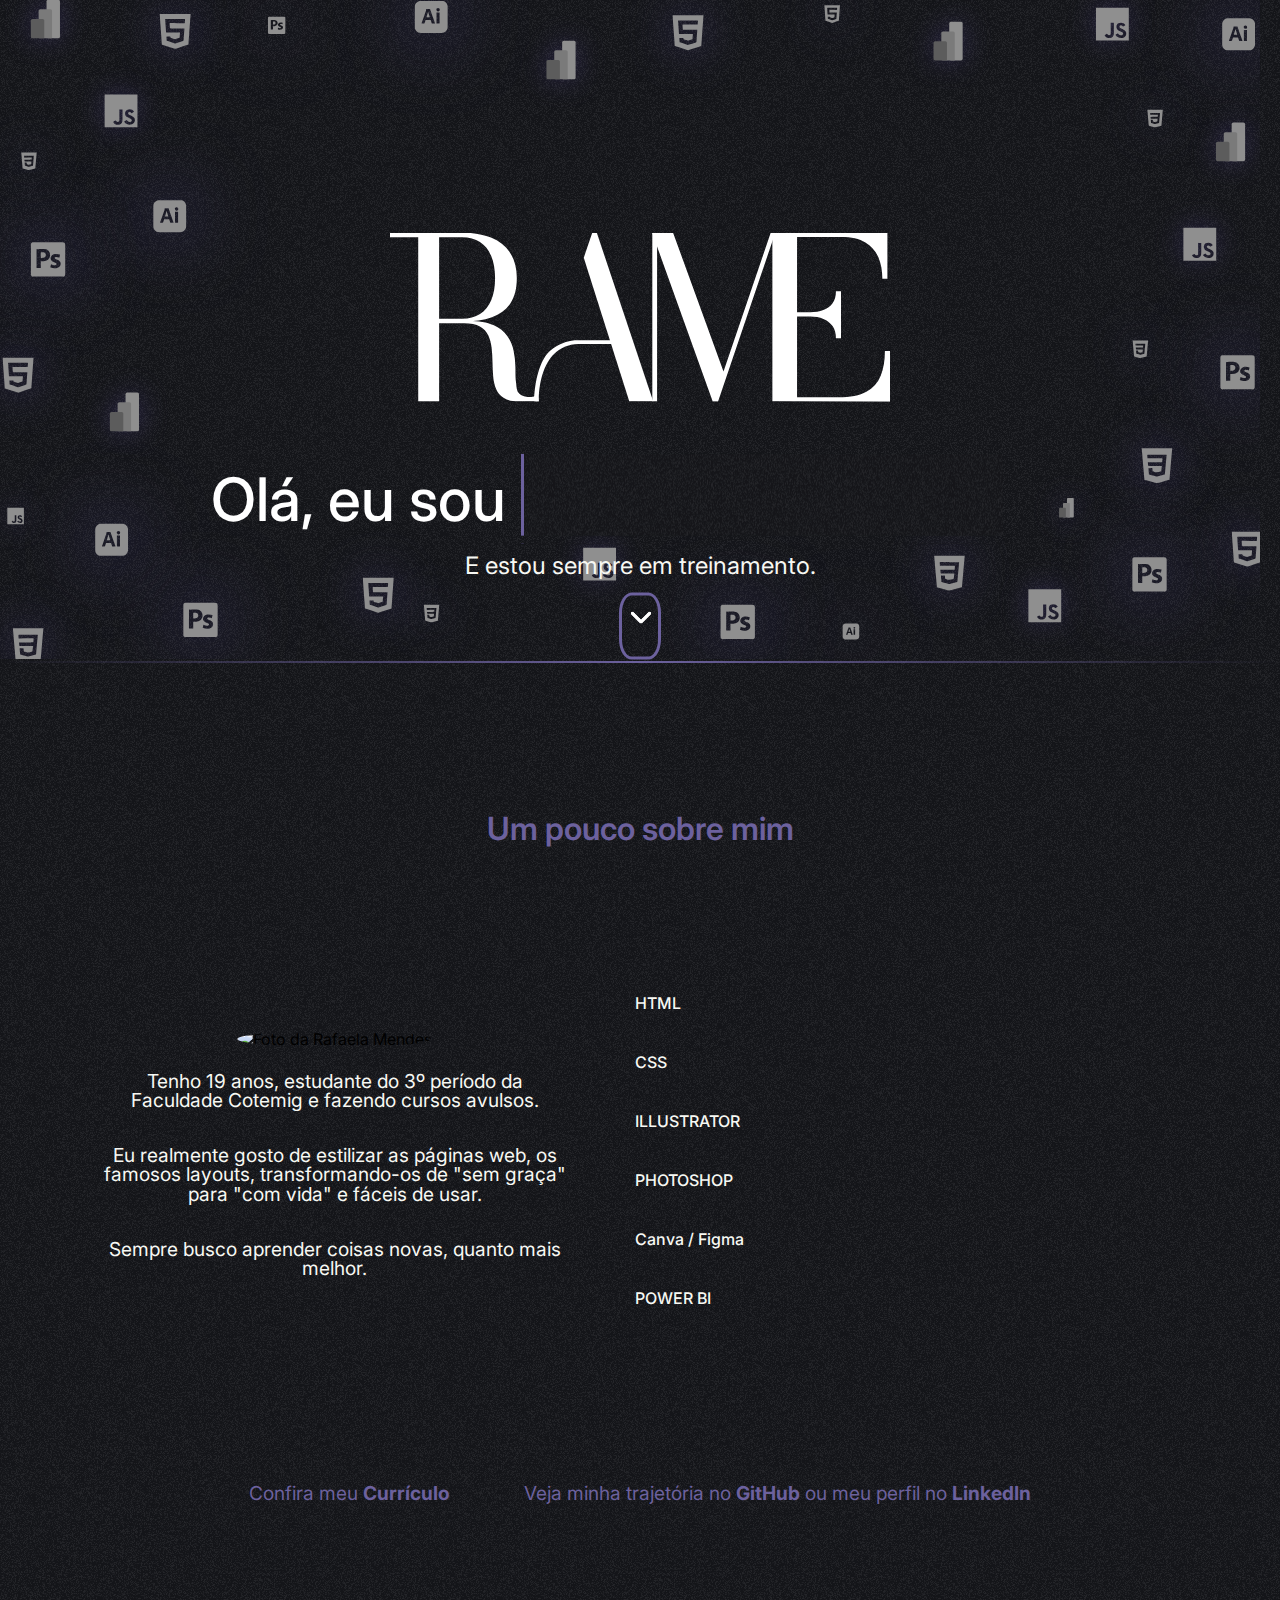
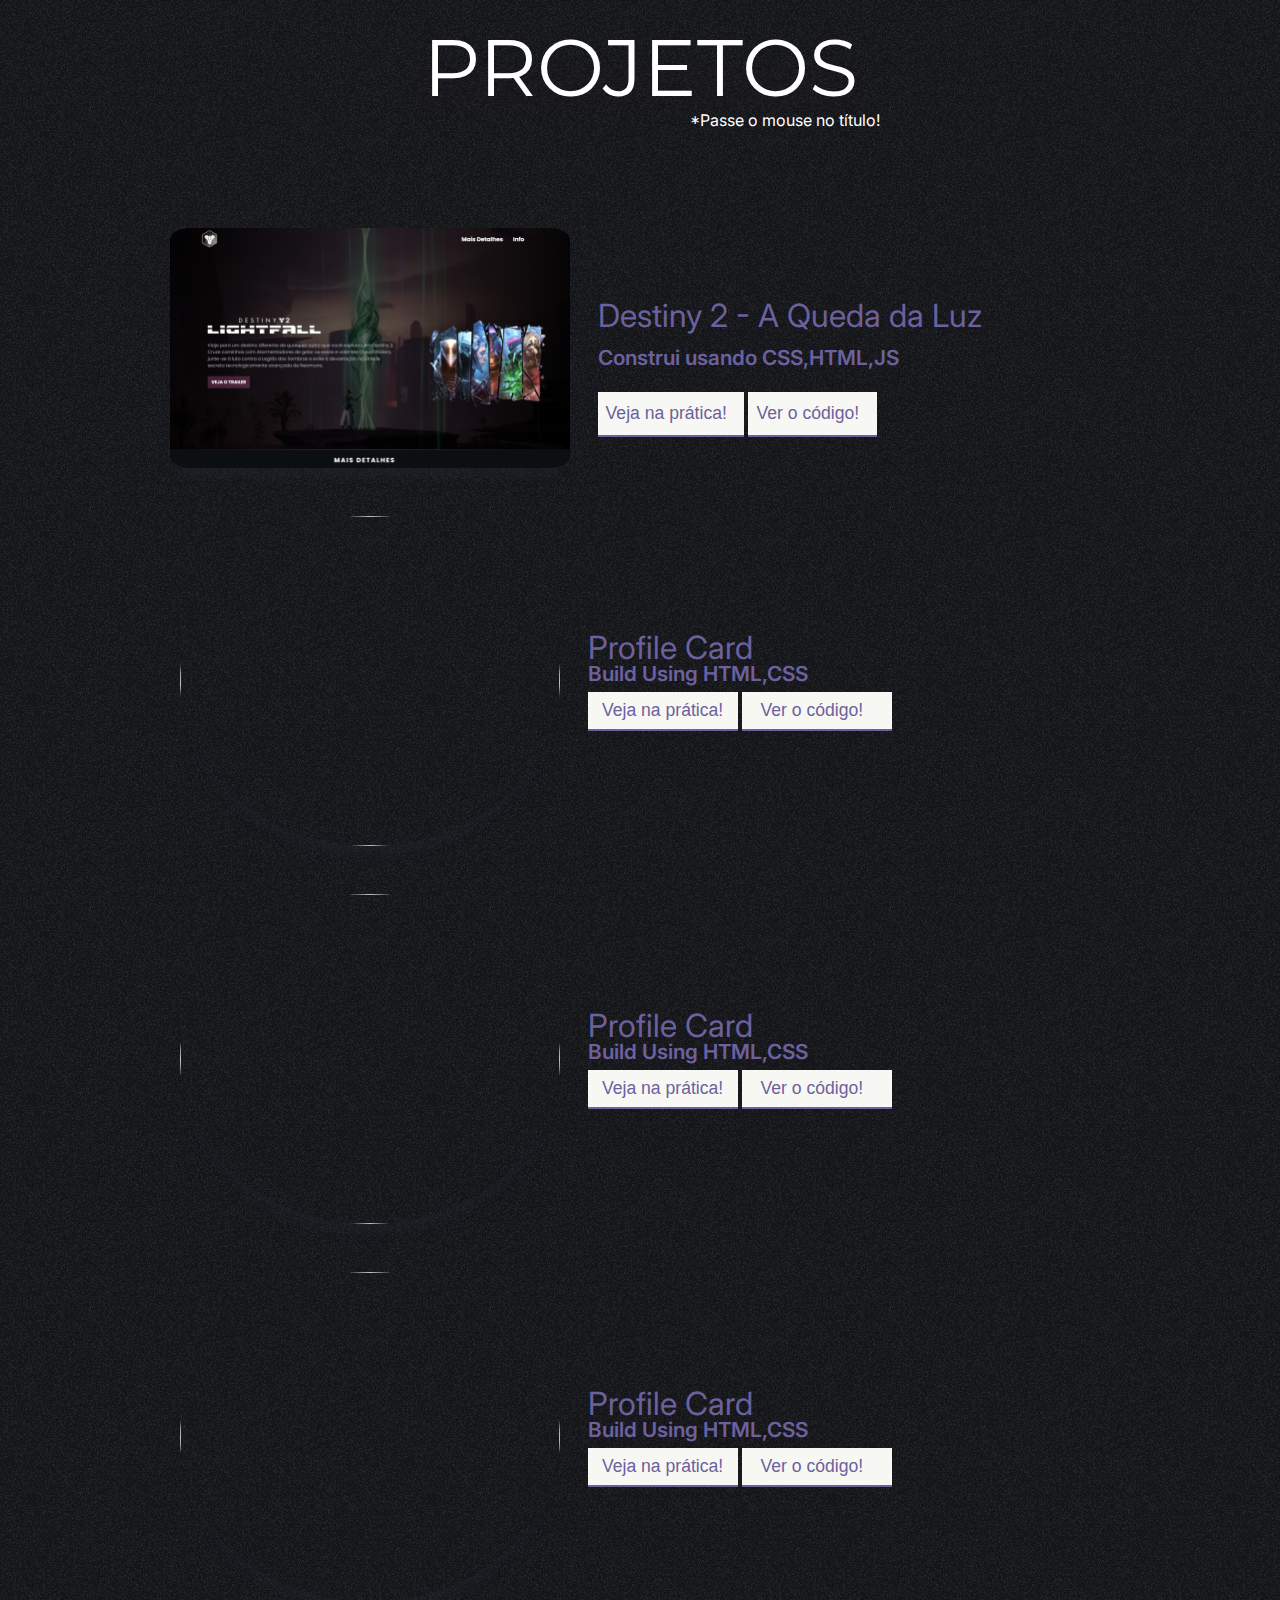
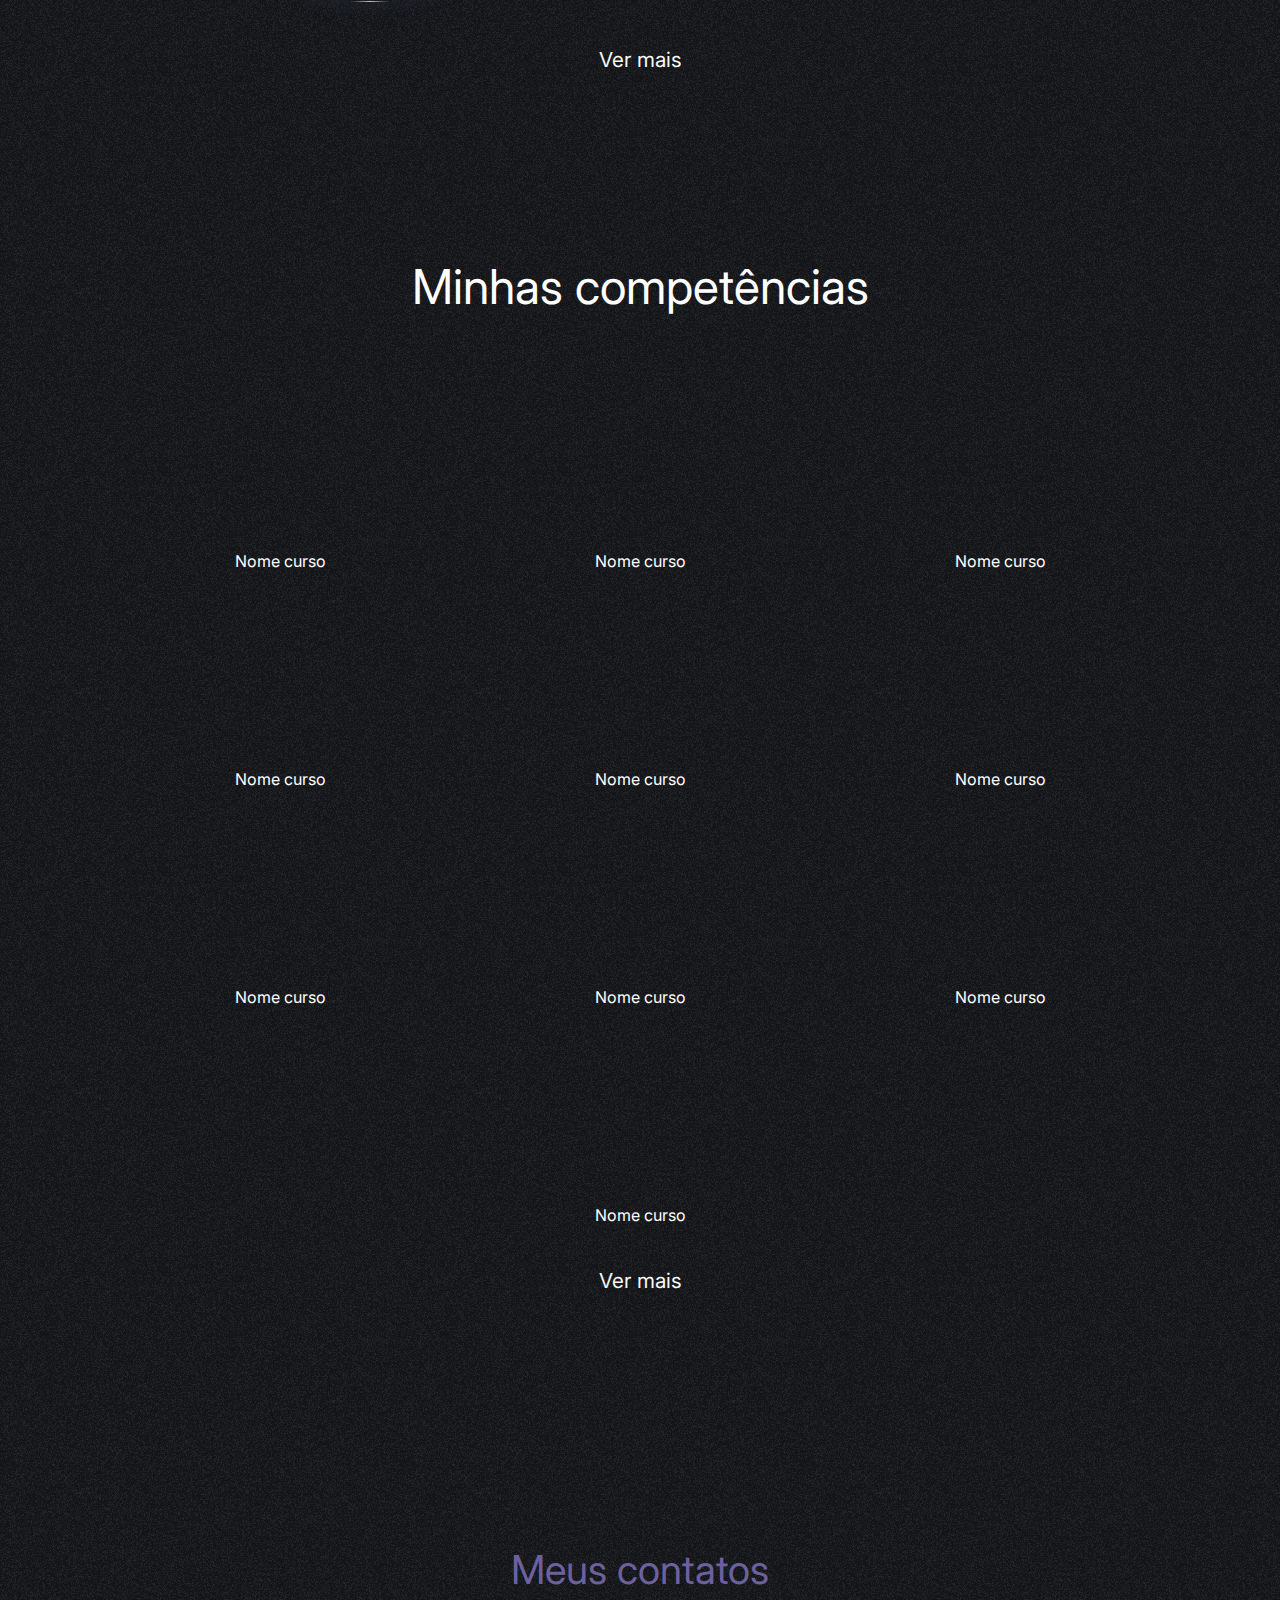
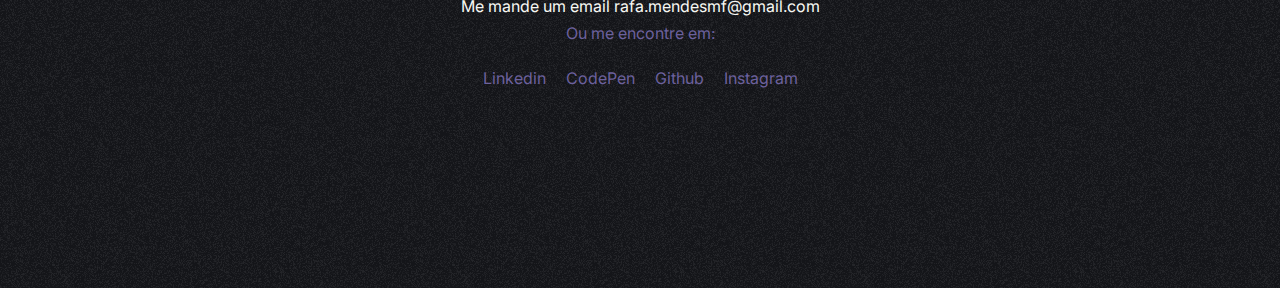
==== commit 653ed778: "up links 02" ====
--- a/index.html
+++ b/index.html
@@ -6,9 +6,9 @@
     <meta http-equiv="X-UA-Compatible" content="IE=edge">
     <meta name="viewport" content="width=device-width, initial-scale=1.0">
     <title>Rafa Mendes</title>
-    <link rel="icon" type="image/x-icon" href="img/logoMenor.svg">
-    <link rel="stylesheet" href="assests/css/reset.css">
-    <link rel="stylesheet" href="assests/css/style.css">
+    <link rel="icon" type="image/x-icon" href="assests/img/logoMenor.svg">
+    <link rel="stylesheet" href="./assests/css/reset.css">
+    <link rel="stylesheet" href="./assests/css/style.css">
     <script src="https://kit.fontawesome.com/66aa7c98b3.js" crossorigin="anonymous"></script>
     <script src="https://code.jquery.com/jquery-3.6.0.min.js"
         integrity="sha256-/xUj+3OJU5yExlq6GSYGSHk7tPXikynS7ogEvDej/m4=" crossorigin="anonymous"></script>
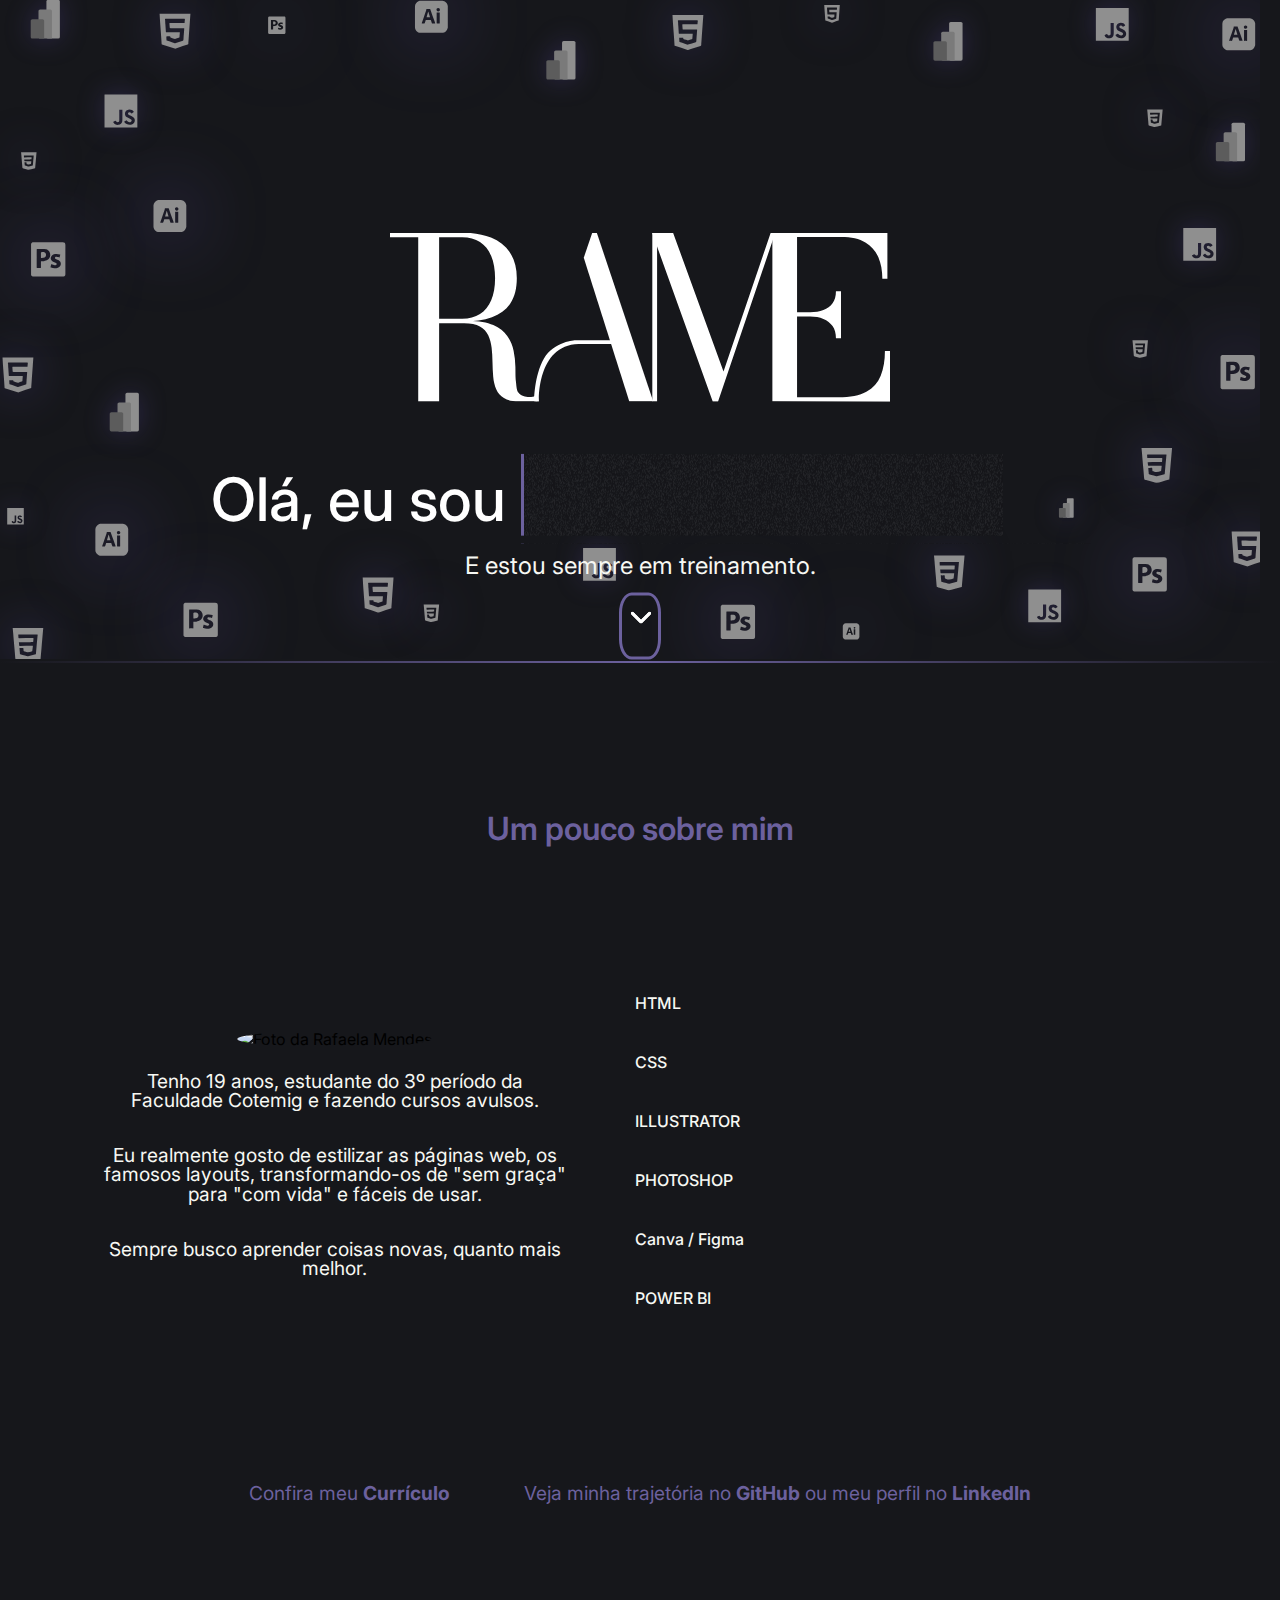
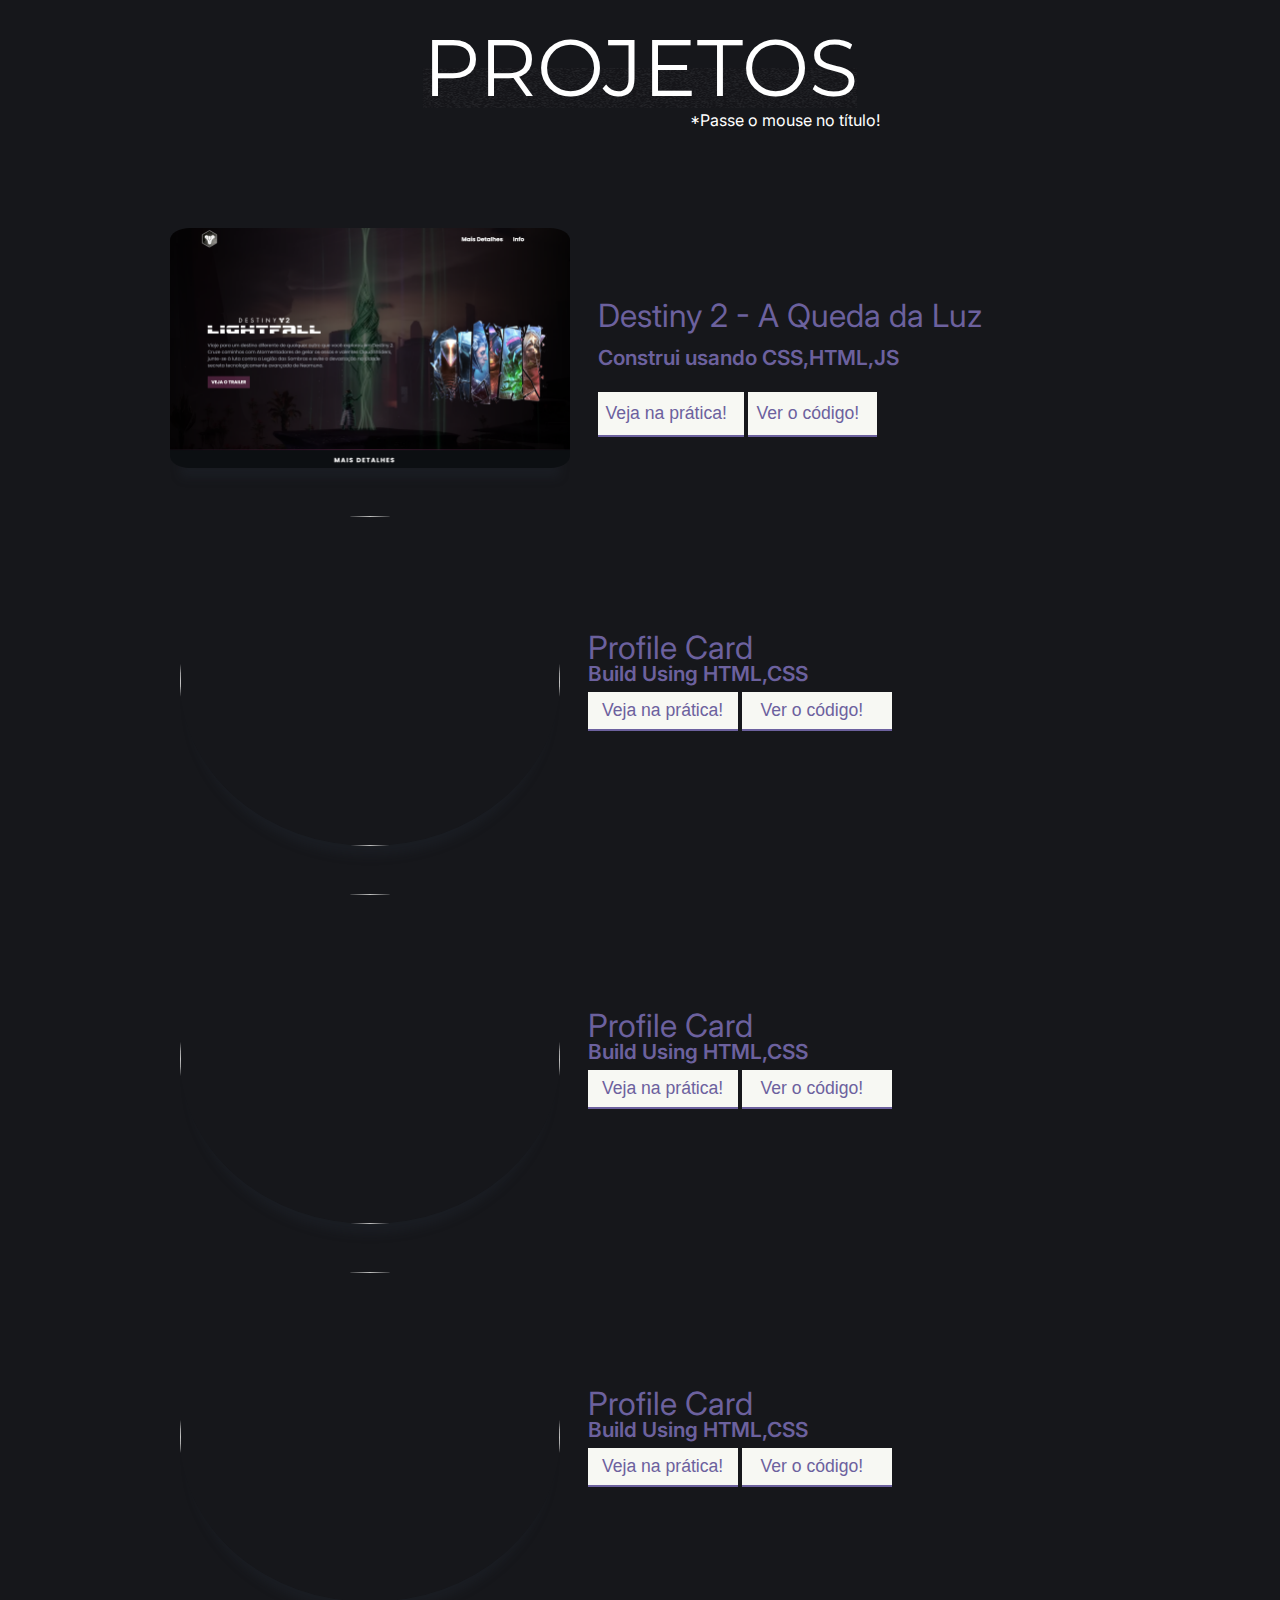
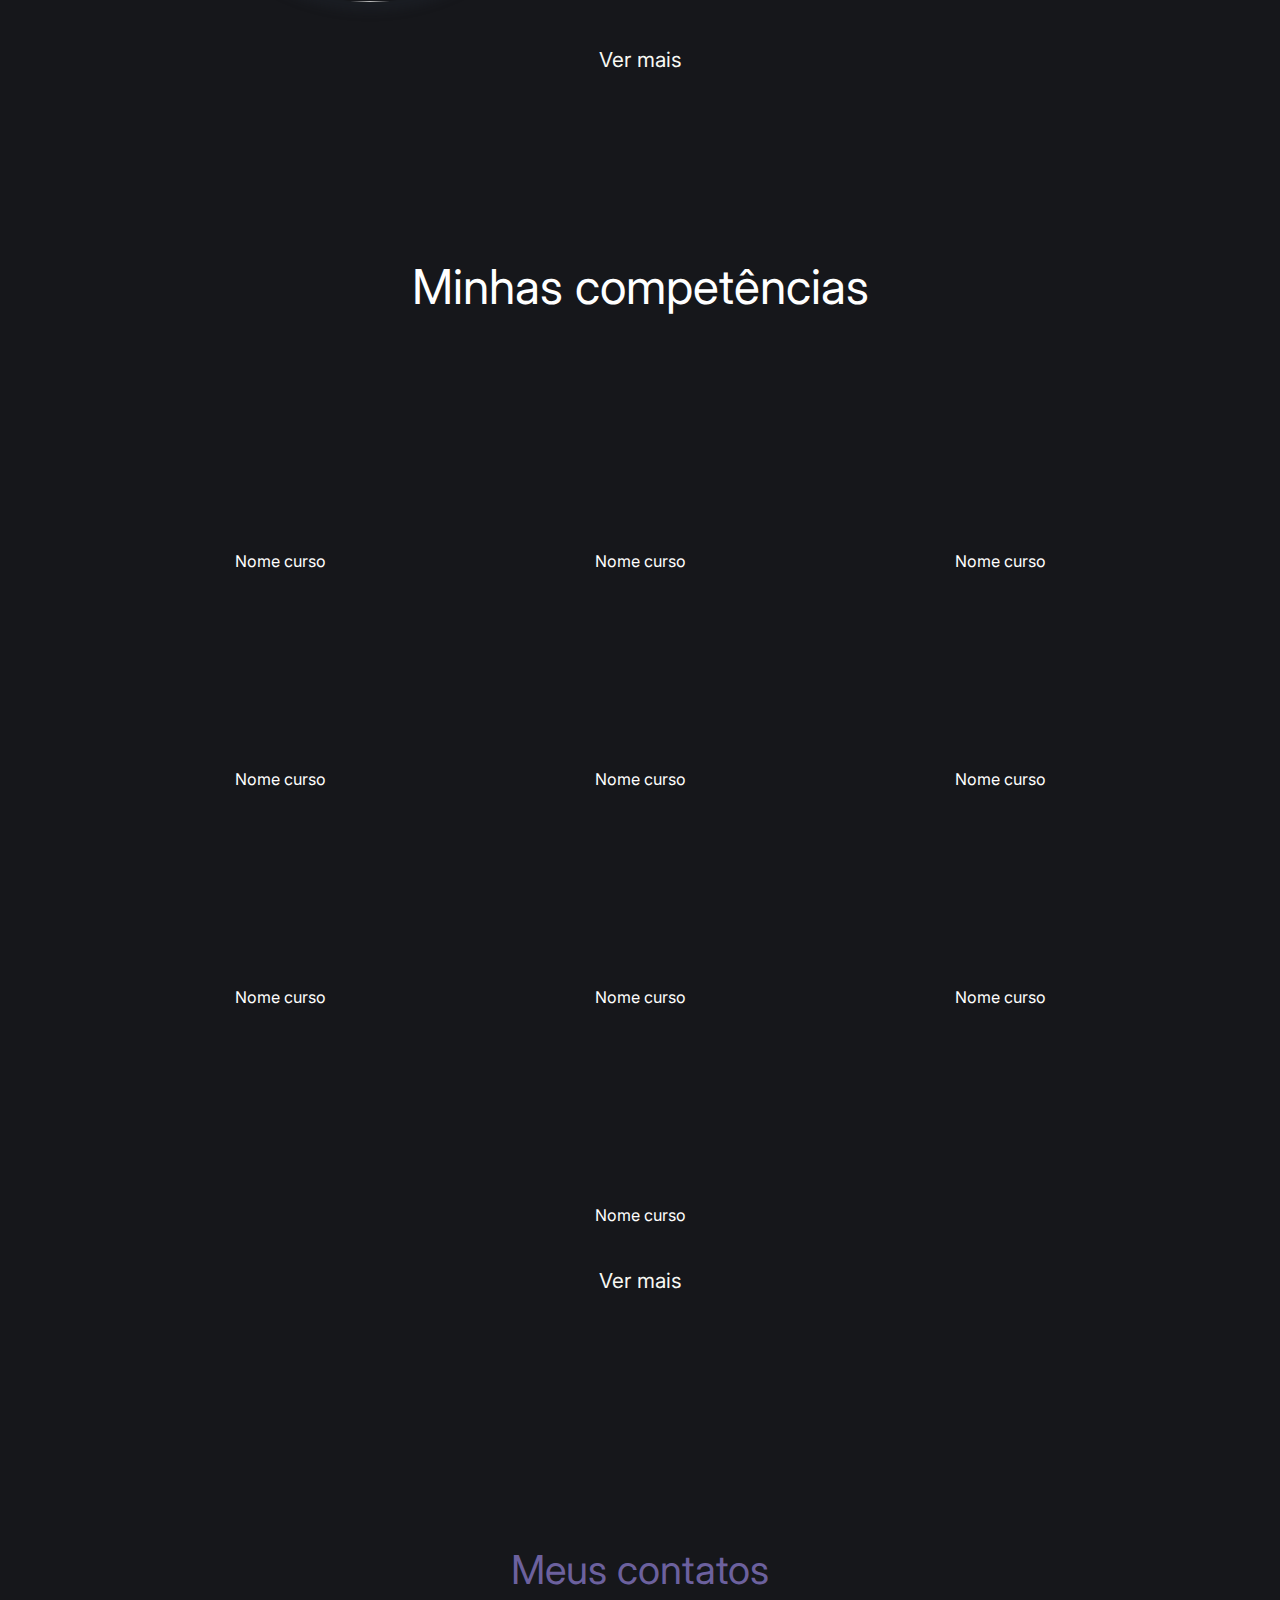
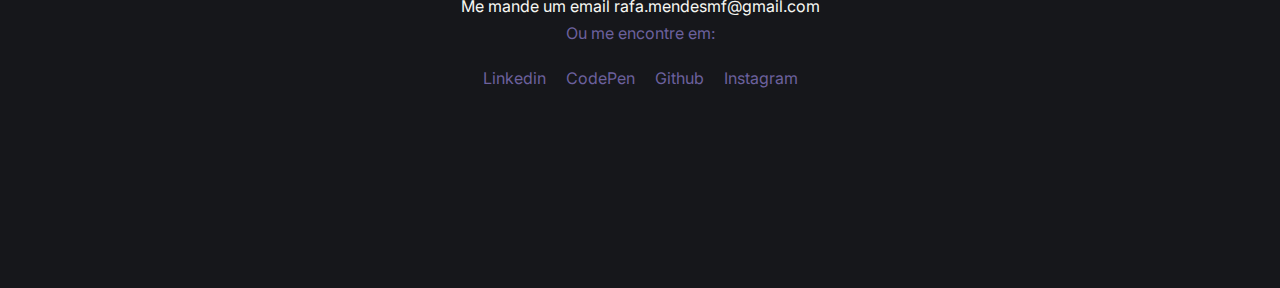
==== commit d584498a: "up links 03" ====
--- a/index.html
+++ b/index.html
@@ -6,7 +6,7 @@
     <meta http-equiv="X-UA-Compatible" content="IE=edge">
     <meta name="viewport" content="width=device-width, initial-scale=1.0">
     <title>Rafa Mendes</title>
-    <link rel="icon" type="image/x-icon" href="assests/img/logoMenor.svg">
+    <link rel="icon" type="image/x-icon" href="./assests/img/logoMenor.svg">
     <link rel="stylesheet" href="./assests/css/reset.css">
     <link rel="stylesheet" href="./assests/css/style.css">
     <script src="https://kit.fontawesome.com/66aa7c98b3.js" crossorigin="anonymous"></script>
@@ -291,7 +291,7 @@
         </div>
     </div>
     <!-- JAVASCRIPT -->
-    <script src="/assests/js/app.js"></script>
+    <script src="./assests/js/app.js"></script>
     <script src="https://ajax.googleapis.com/ajax/libs/jquery/3.3.1/jquery.min.js"></script>
 </body>
 
--- a/assests/css/style.css
+++ b/assests/css/style.css
@@ -23,7 +23,7 @@
 
 body {
     font-family: var(--fonte-principal);
-    background: url(/assests/img/fundo.png);
+    background: url(./assests/img/fundo.png);
     background-color: #16171b;
     overflow-x: hidden;
 }
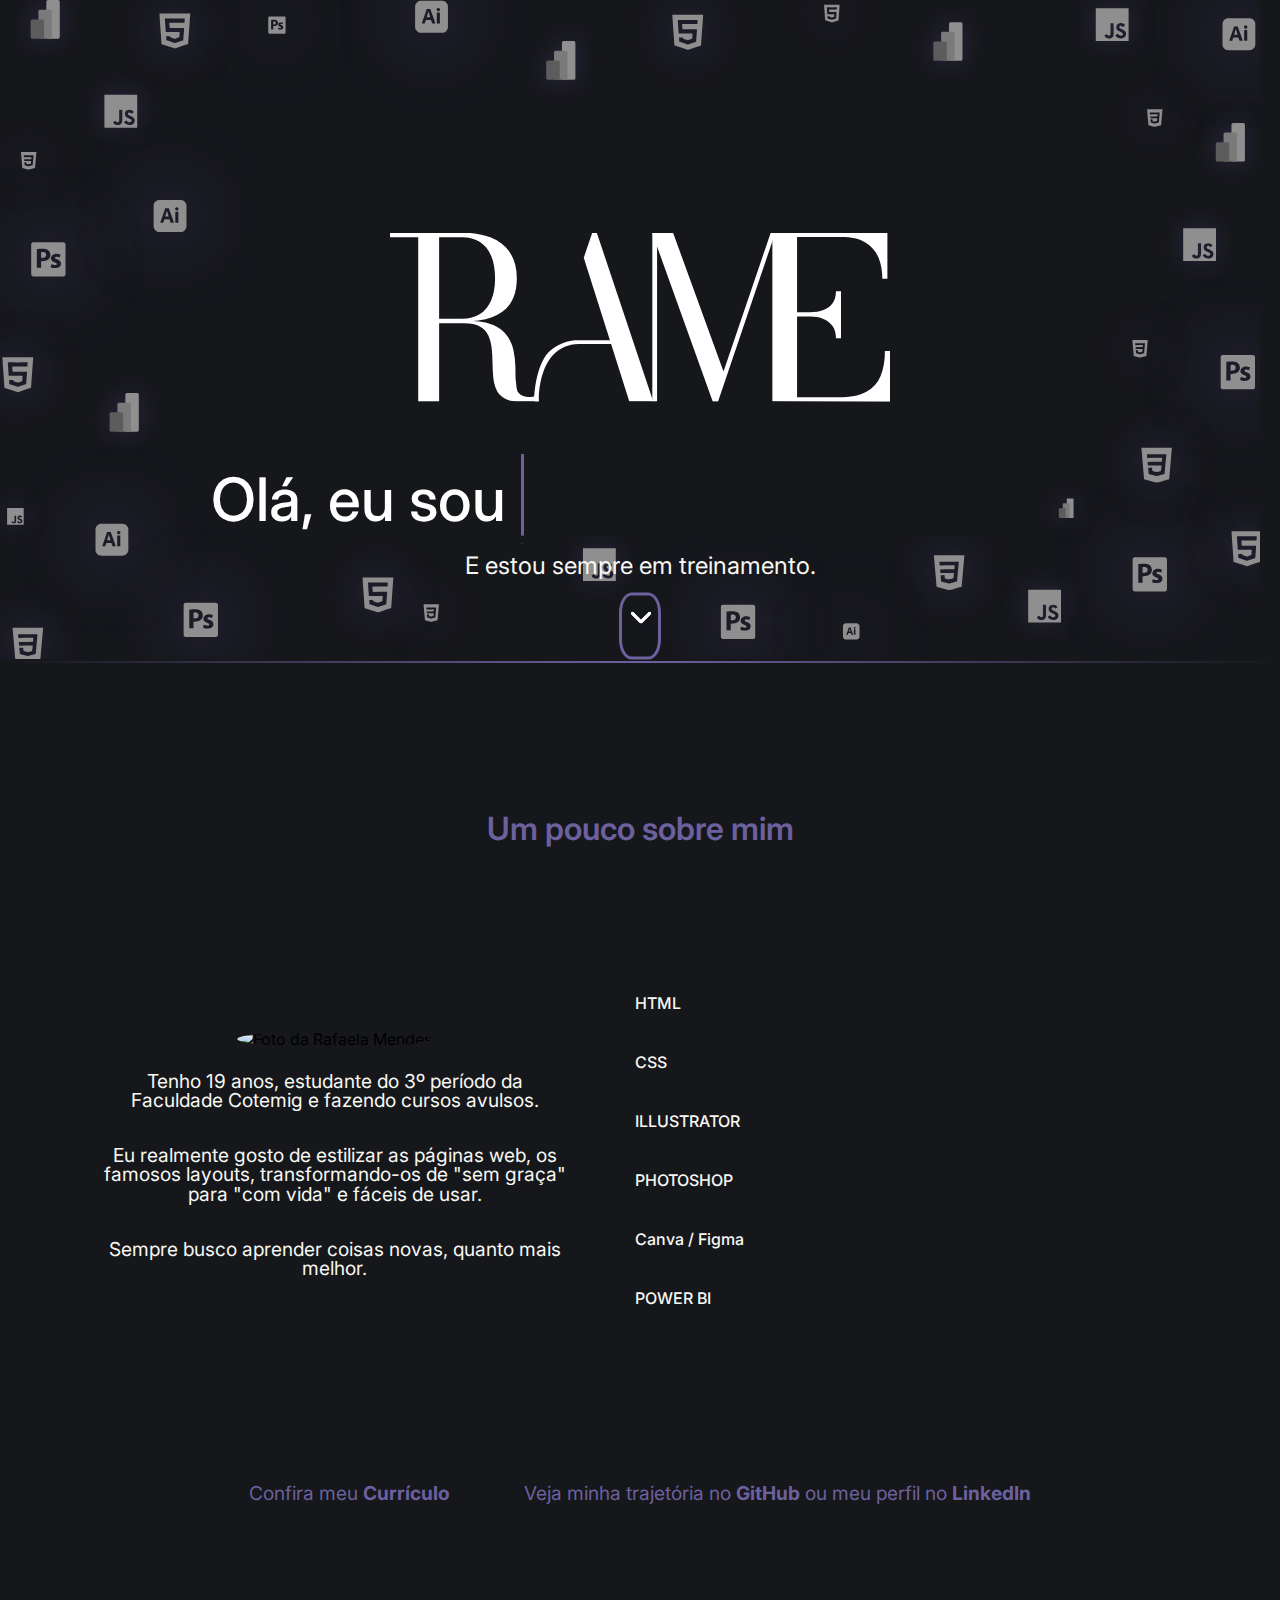
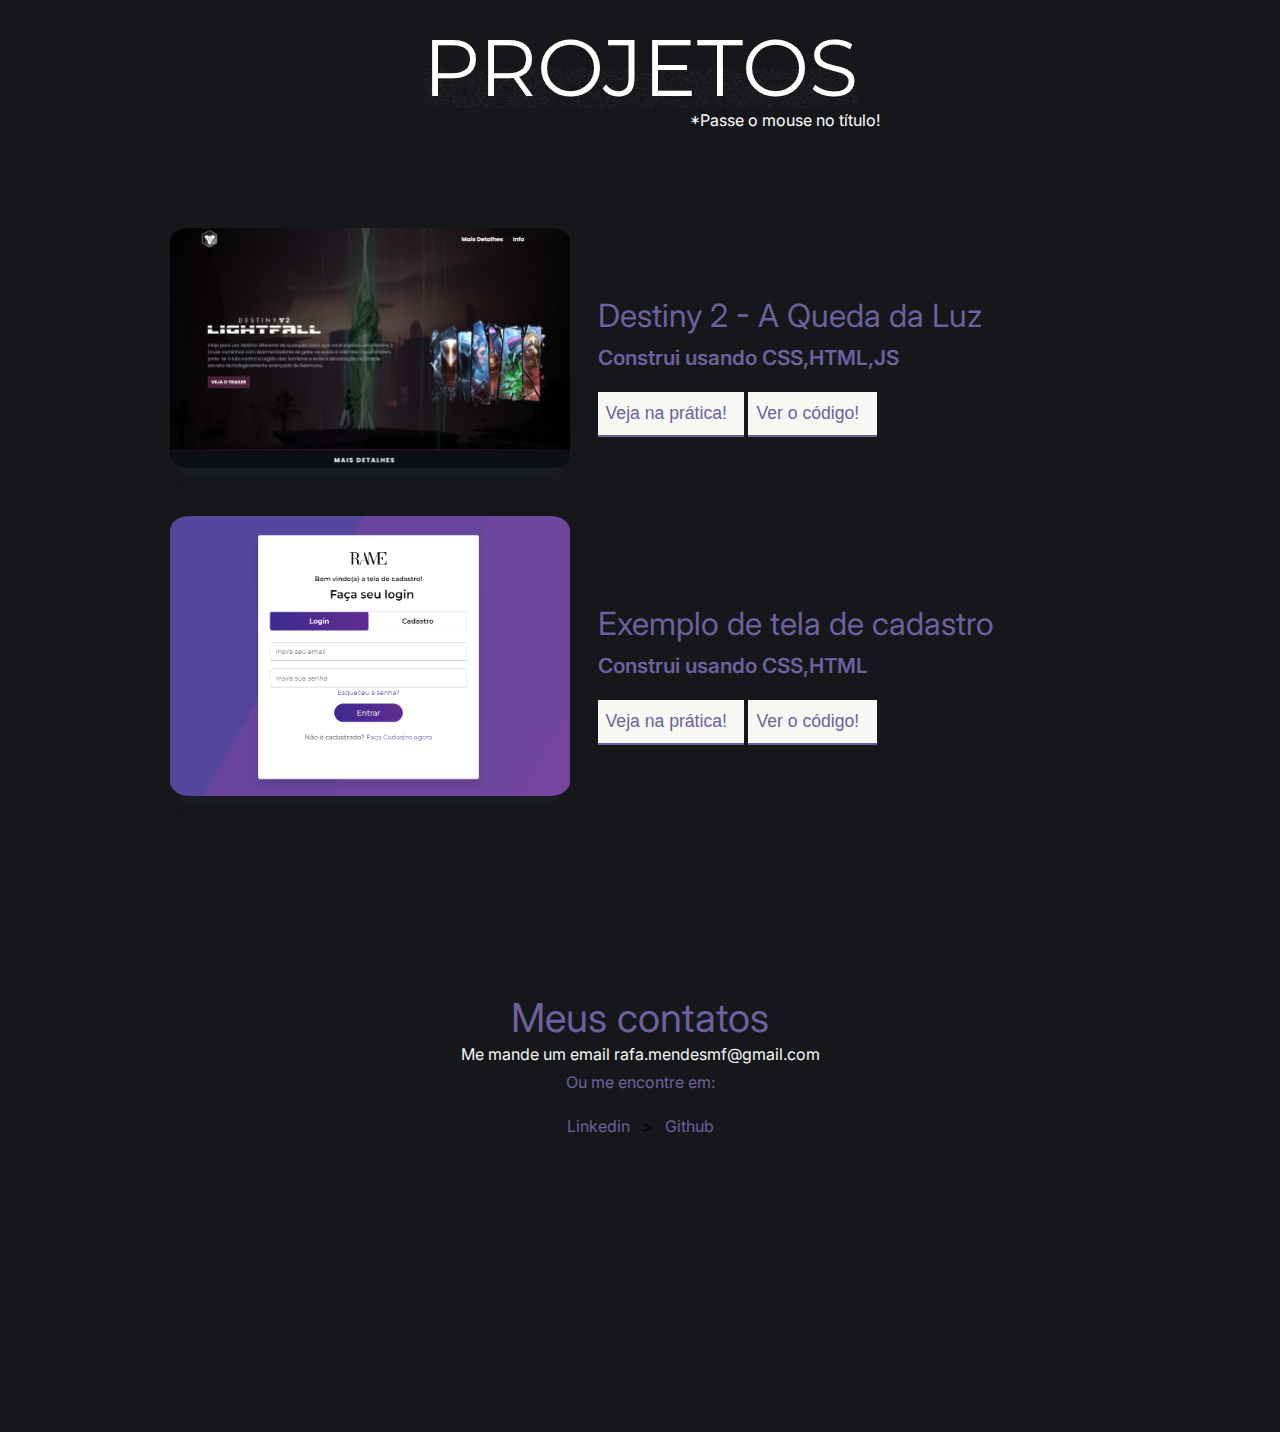
==== commit 79f85ec0: "update" ====
--- a/index.html
+++ b/index.html
@@ -172,19 +172,22 @@
                 </div>
 
                 <div class="proj-2">
-                    <img src="">
+                    <img src="assests/img/cadastro.png">
                     <div class="proj2-details">
+                        <i class="fab fa-css3-alt"></i>
                         <i class="fab fa-html5"></i>
-                        <i class="fab fa-css3-alt"></i>
-                        <h2>Profile Card</h2>
-                        <p>Build Using HTML,CSS</p>
-                        <button><a href="" target="blank">Veja na prática!</a></button>
-                        <button><a href="" target="blank">Ver o código!
+                        <br><br>
+                        <h2>Exemplo de tela de cadastro</h2>
+                        <br>
+                        <p>Construi usando CSS,HTML</p>
+                        <button><a href="https://rafa-mmf.github.io/tela-cadastro/" target="_blank">Veja na prática!
+                                <i class="fas fa-external-link-alt"></i></a></button>
+                        <button><a href="https://github.com/Rafa-MMf/tela-cadastro.git" target="_blank">Ver o código!
                                 <i class="fas fa-external-link-alt"></i></a>
-                        </button>
-                    </div>
-
-                </div>
+                    </div>
+
+                </div>
+                <!--
                 <div class="proj-3">
                     <img src="">
                     <div class="proj3-details">
@@ -271,28 +274,28 @@
                 <a href="#">Ver mais</a>
             </div>
         </div>
-    </section>
-    <div class="contact" id="contact-me">
-        <div class="container">
-            <div class="contact-content">
-                <h2>Meus contatos</h2>
-                <p class="mail">
-                    Me mande um email <i class="fas fa-arrow-right"></i> rafa.mendesmf@gmail.com
-                </p>
-                <p class="links">Ou me encontre em:</p>
-                <a href="https://www.linkedin.com/in/sanket-bodake-995b5b205/" target="blank"><i
-                        class="fab fa-linkedin">
-                        Linkedin</i></a>
-                <a href="https://codepen.io/sanketbodke" target="blank"><i class="fab fa-codepen"> CodePen</i></a>
-                <a href="https://github.com/sanketbodke" target="blank"><i class="fab fa-github"></i> Github</a>
-                <a href="https://www.instagram.com/imsanketbodke/" target="blank"><i class="fab fa-instagram"></i>
-                    Instagram</a>
-            </div>
-        </div>
-    </div>
-    <!-- JAVASCRIPT -->
-    <script src="./assests/js/app.js"></script>
-    <script src="https://ajax.googleapis.com/ajax/libs/jquery/3.3.1/jquery.min.js"></script>
+    </section> -->
+                <div class="contact" id="contact-me">
+                    <div class="container">
+                        <div class="contact-content">
+                            <h2>Meus contatos</h2>
+                            <p class="mail">
+                                Me mande um email <i class="fas fa-arrow-right"></i> rafa.mendesmf@gmail.com
+                            </p>
+                            <p class="links">Ou me encontre em:</p>
+                            <a href="https://www.linkedin.com/in/rafa-mendes/" target="blank"><i
+                                    class="fab fa-linkedin">
+                                    Linkedin</i></a>
+                            >
+                            <a href="https://github.com/Rafa-MMf" target="blank"><i class="fab fa-github"></i>
+                                Github</a>
+
+                        </div>
+                    </div>
+                </div>
+                <!-- JAVASCRIPT -->
+                <script src="./assests/js/app.js"></script>
+                <script src="https://ajax.googleapis.com/ajax/libs/jquery/3.3.1/jquery.min.js"></script>
 </body>
 
 
--- a/assests/css/style.css
+++ b/assests/css/style.css
@@ -23,7 +23,7 @@
 
 body {
     font-family: var(--fonte-principal);
-    background: url(./assests/img/fundo.png);
+    background: url('https://github.com/Rafa-MMf/portifolio2.0/blob/main/assests/img/fundo.png?raw=true');
     background-color: #16171b;
     overflow-x: hidden;
 }
@@ -152,7 +152,7 @@
     left: 0;
     height: 115%;
     width: 100%;
-    background: url(/assests/img/fundo.png);
+    background: url('https://github.com/Rafa-MMf/portifolio2.0/blob/main/assests/img/fundo.png?raw=true');
     background-color: var(--cinza);
     border-left: 3px solid var(--roxo);
     animation: typing 3s steps(13) infinite;
@@ -564,24 +564,24 @@
     width: 32rem;
 }
 
-.proj-1 .proj1-details i {
+.proj-1 .proj1-details i, .proj-2 .proj2-details i {
     font-size: 1.5rem;
     color: var(--roxo);
     padding-right: 10px;
 }
 
-.proj-1 .proj1-details h2 {
+.proj-1 .proj1-details h2, .proj-2 .proj2-details h2 {
     font-size: 2rem;
     color: var(--roxo);
 }
 
-.proj-1 .proj1-details p {
+.proj-1 .proj1-details p, .proj-2 .proj2-details p {
     font-size: 1.3rem;
     color: var(--roxo);
     font-weight: 600;
 }
 
-.proj-1 .proj1-details button {
+.proj-1 .proj1-details button, .proj-2 .proj2-details button{
     background: var(--branco);
     padding: 0.5rem;
     margin-top: 1.5rem;
@@ -624,41 +624,16 @@
 }
 
 .proj-2 img {
-    height: 330px;
-    width: 380px;
+    height: 280px;
+    width: 400px;
     object-fit: cover;
-    border-radius: 50%;
+    border-radius: 5%;
     box-shadow: 0 20px 10px -10px rgb(37 41 52 / 31%);
     margin-right: 1.7rem;
 }
 
 .proj-2 .proj2-details {
     width: 32rem;
-}
-
-.proj-2 .proj2-details i {
-    font-size: 1.5rem;
-    color: var(--roxo);
-}
-
-.proj-2 .proj2-details h2 {
-    font-size: 2rem;
-    color: var(--roxo);
-}
-
-.proj-2 .proj2-details p {
-    font-size: 1.3rem;
-    color: var(--roxo);
-    font-weight: 600;
-}
-
-.proj-2 .proj2-details button {
-    background: var(--branco);
-    padding: 0.5rem;
-    margin-top: 0.5rem;
-    width: 150px;
-    border: none;
-    border-bottom: 2px solid var(--roxo);
 }
 
 .proj-2 .proj2-details button a {
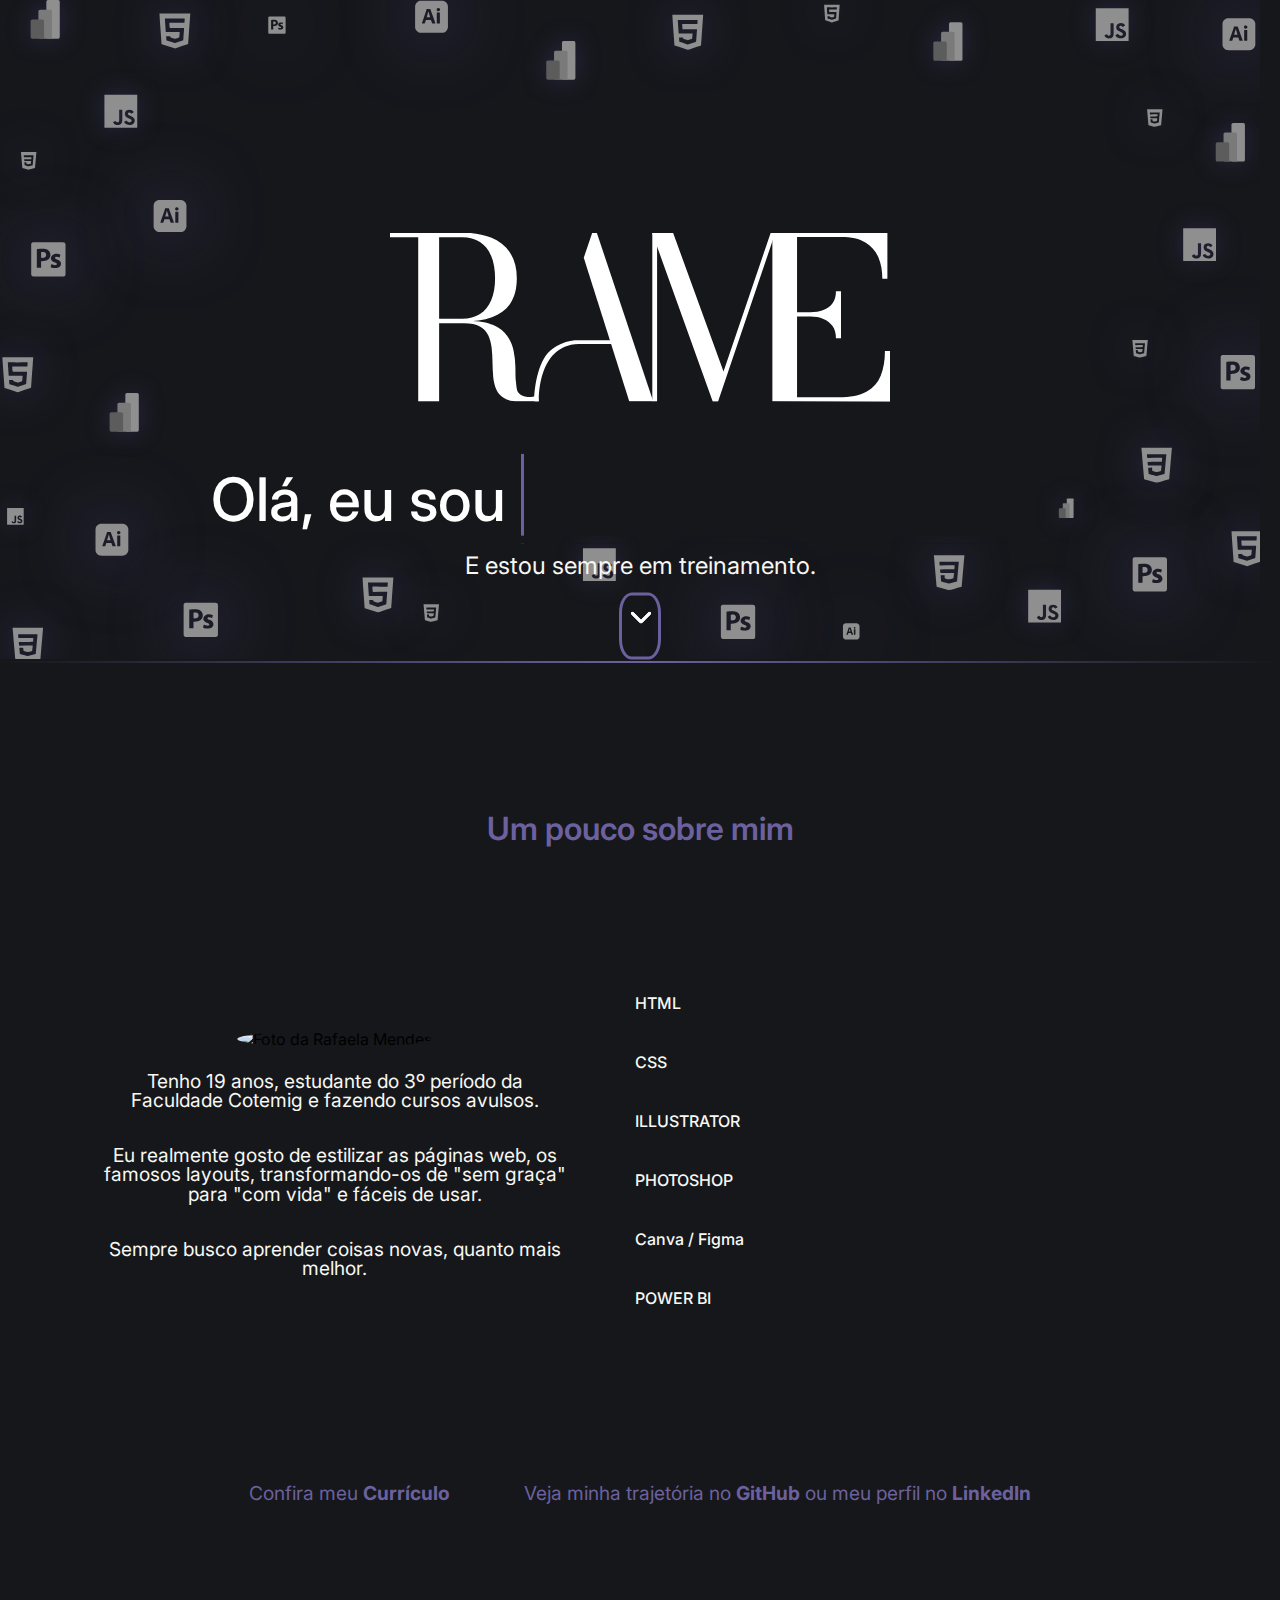
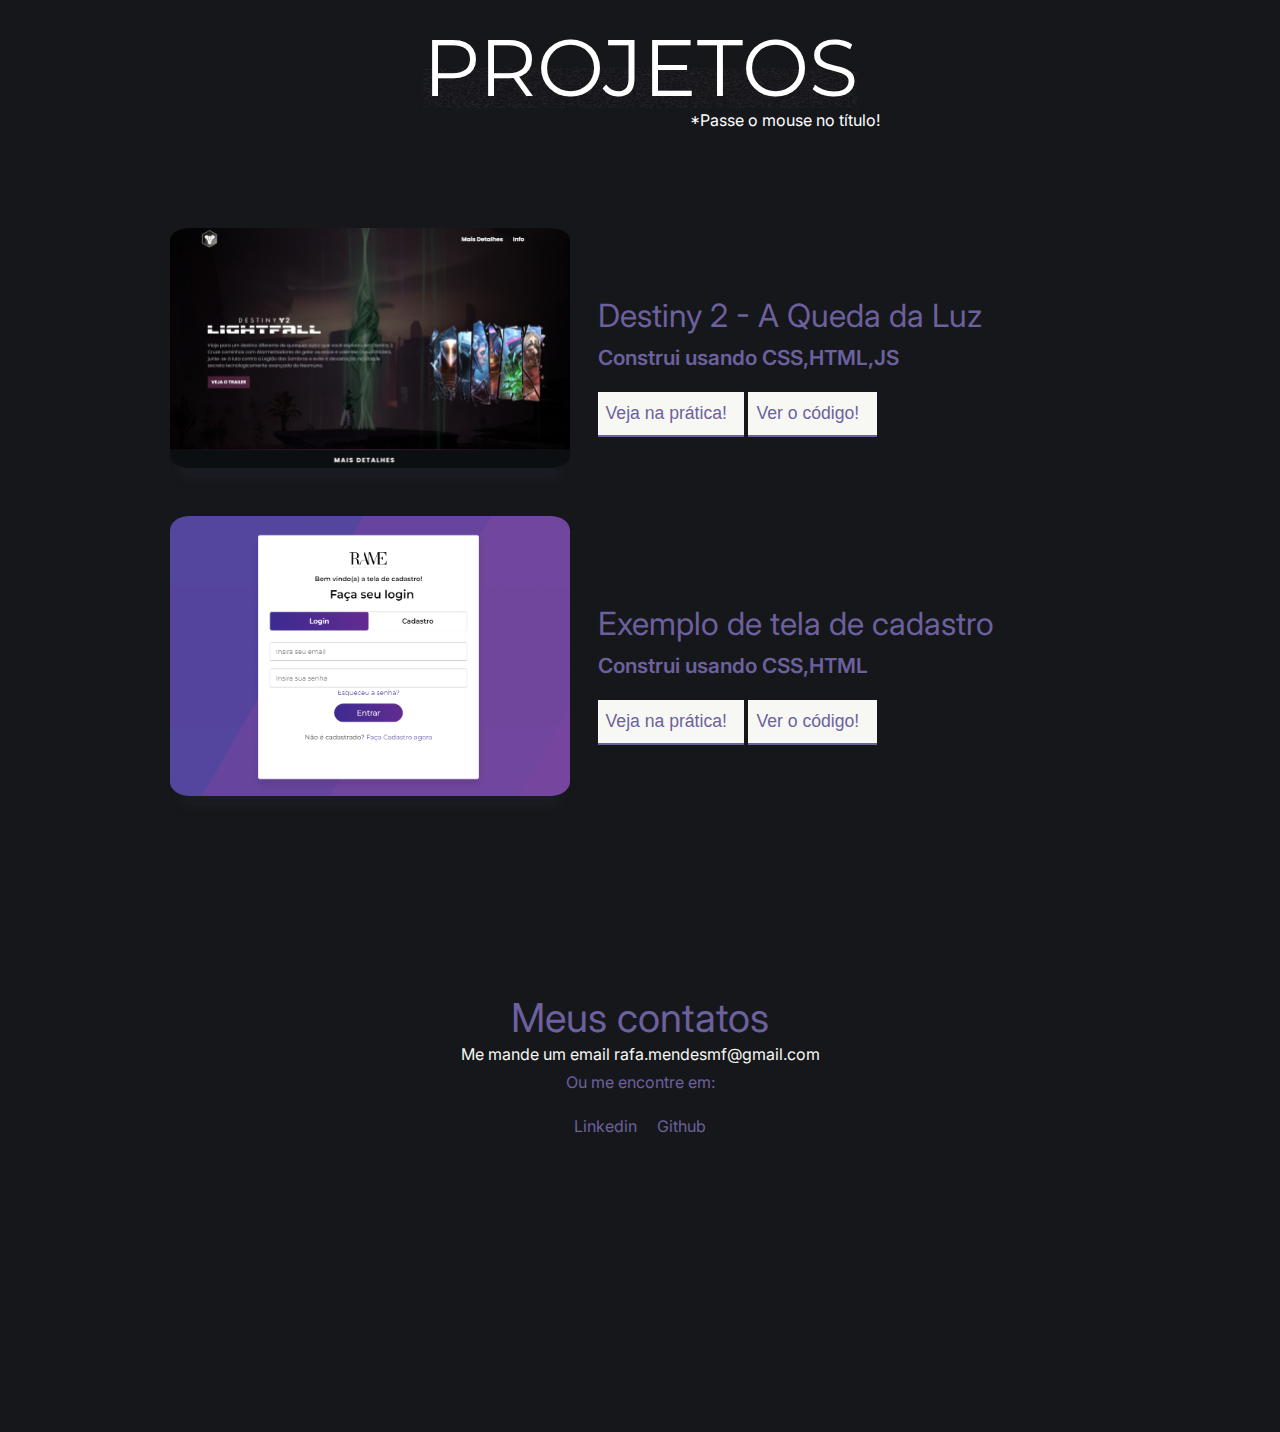
==== commit b489624e: ">" ====
--- a/index.html
+++ b/index.html
@@ -286,7 +286,6 @@
                             <a href="https://www.linkedin.com/in/rafa-mendes/" target="blank"><i
                                     class="fab fa-linkedin">
                                     Linkedin</i></a>
-                            >
                             <a href="https://github.com/Rafa-MMf" target="blank"><i class="fab fa-github"></i>
                                 Github</a>
 
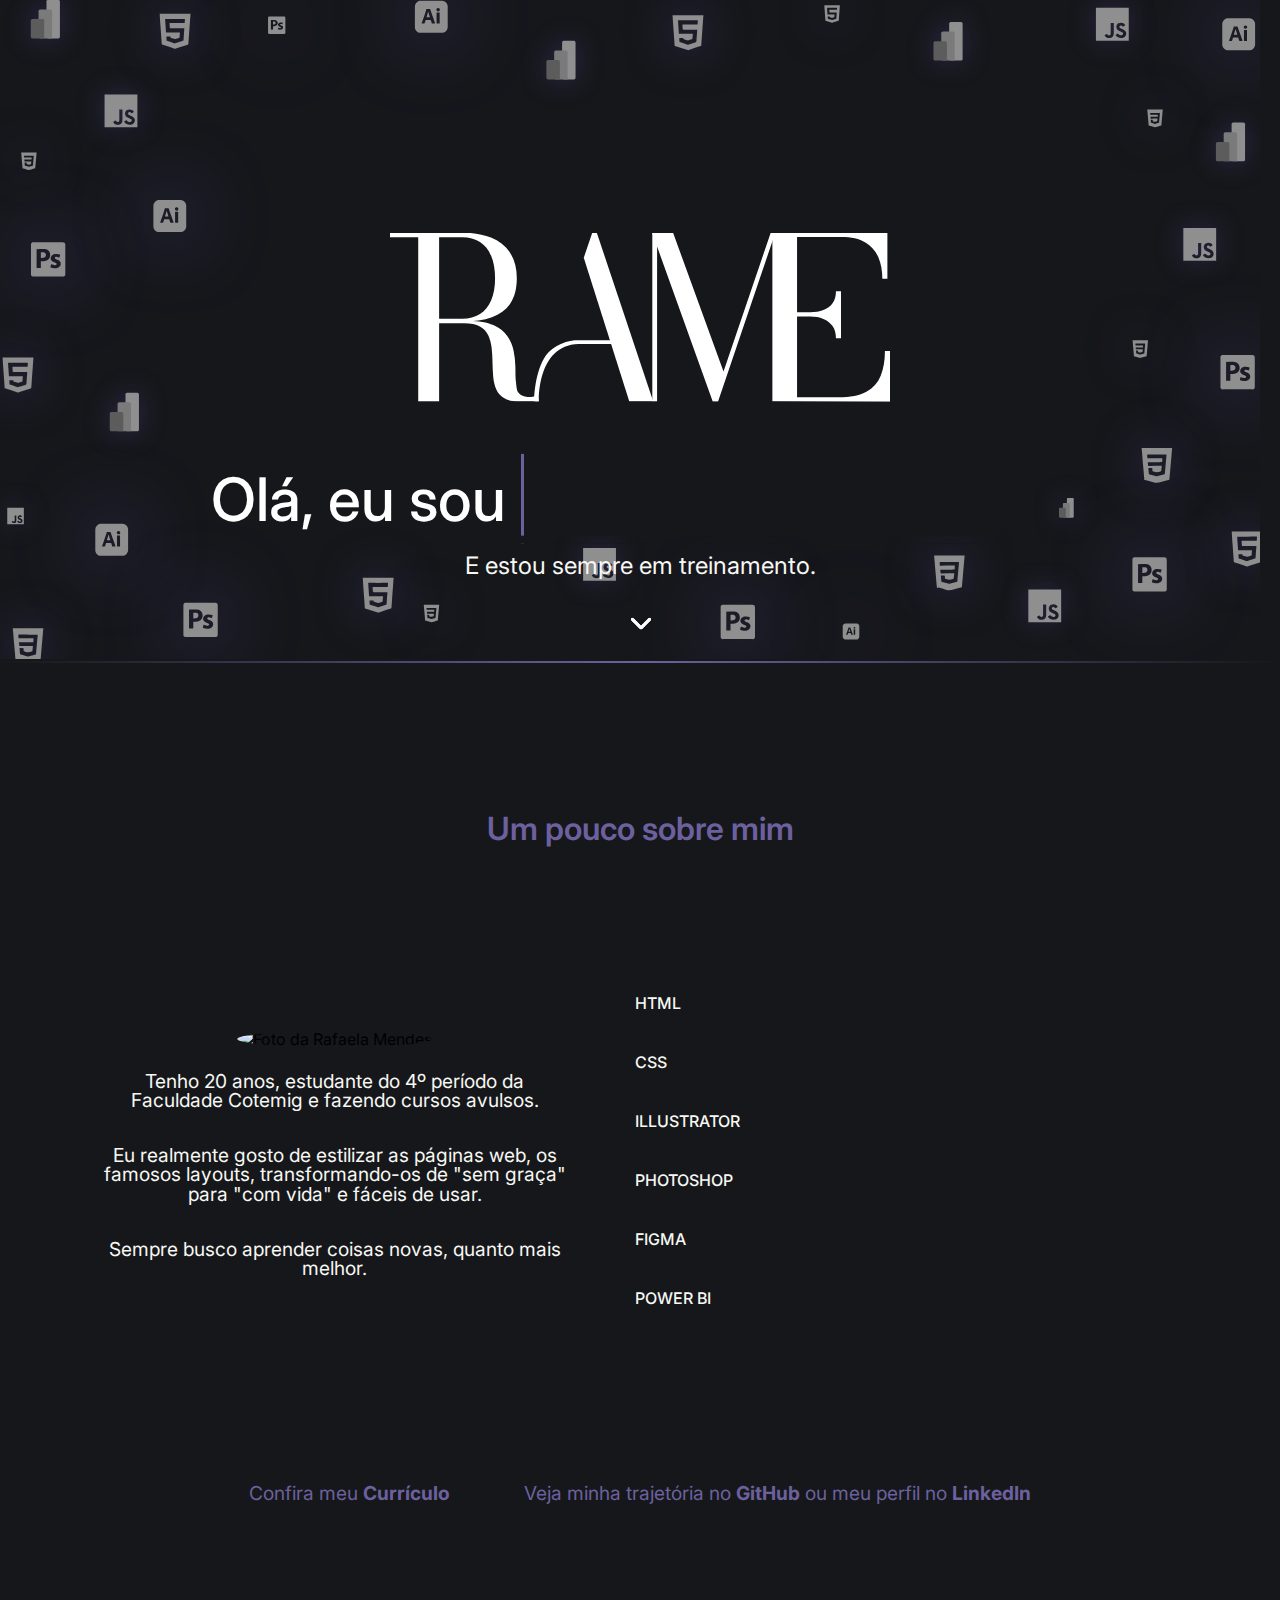
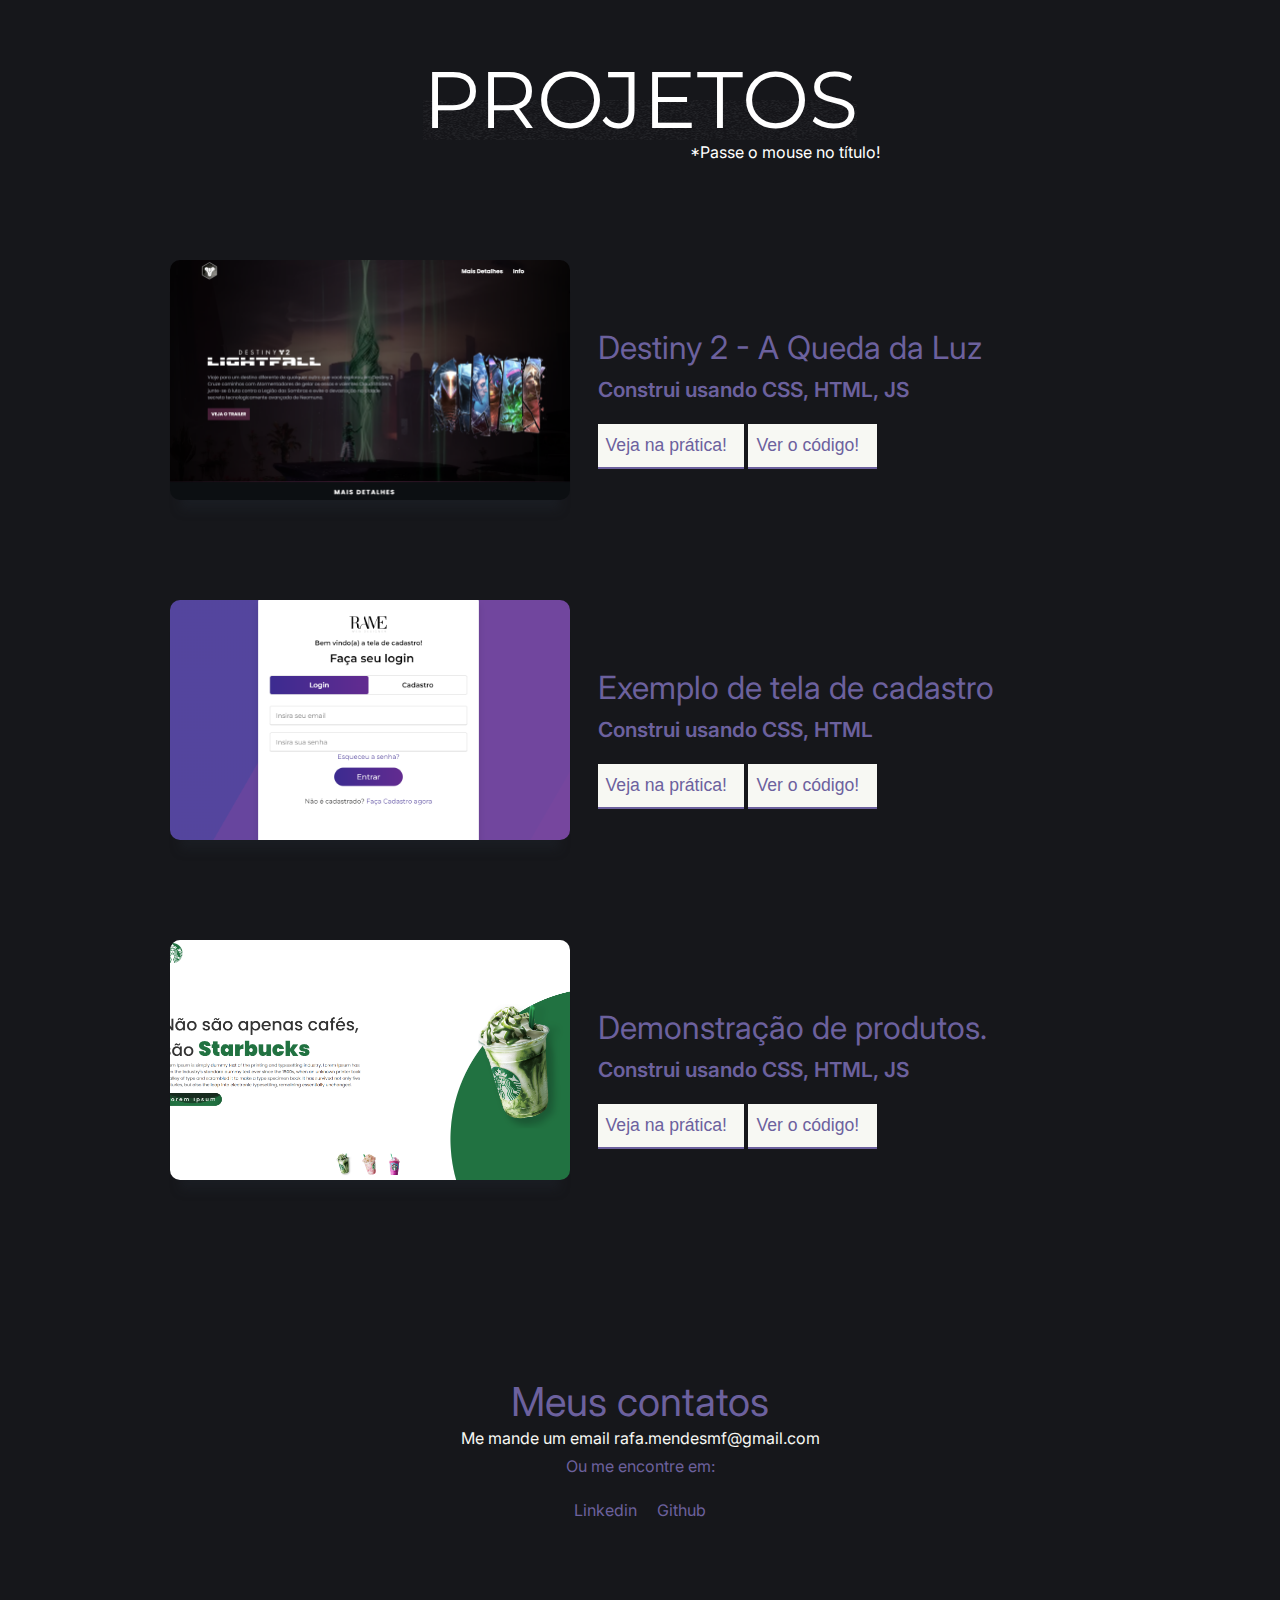
==== commit 3ad8b482: "mobile01" ====
--- a/index.html
+++ b/index.html
@@ -26,7 +26,7 @@
                 <ul class="menu-items">
                     <li><a class="navbar-brand nome__destaque" href="#home">Home</a></li>
                     <li><a class="navbar-brand" href="#about">Sobre mim</a></li>
-                    <li><a class="navbar-brand" href="#my-works">Portfólio</a></li>
+                    <li><a class="navbar-brand" href="#my-works">Projetos</a></li>
                     <li><a class="navbar-brand" href="#contact-me">Contato</a></li>
                 </ul>
             </div>
@@ -35,6 +35,7 @@
     <section id="home">
         <div id="limita">
             <img id="fundoLogos" src="assests/img/vectors.svg">
+            <img id="fundoLogosM" src="assests/img/vectorsM.svg">
         </div>
         <div class="home-content" id="home-page">
             <div class="name">
@@ -67,7 +68,7 @@
 
                 <div class="left-content">
                     <img src="https://avatars.githubusercontent.com/u/81865736?v=4" alt="Foto da Rafaela Mendes" />
-                    <p> Tenho 19 anos, estudante do 3º período da Faculdade Cotemig e fazendo cursos avulsos.</p>
+                    <p> Tenho 20 anos, estudante do 4º período da Faculdade Cotemig e fazendo cursos avulsos.</p>
                     <br>
                     <p>Eu realmente gosto de estilizar as páginas web, os famosos layouts, transformando-os de "sem
                         graça" para "com vida" e fáceis de usar.</p>
@@ -102,7 +103,7 @@
                                             </div>
                                             <div class="bar">
                                                 <div class="info">
-                                                    <span>Canva / Figma</span>
+                                                    <span>FIGMA</span>
                                                 </div>
                                                 <div class="progress-line"><span class="canva barra__cor"></span>
                                                 </div>
@@ -153,16 +154,16 @@
             </div>
 
             <div class="portfolio-content container">
-                <div class="proj-1">
+                <div id="proj-1">
                     <img src="assests/img/destiny.png">
-                    <div class="proj1-details">
+                    <div class="proj-details">
                         <i class="fab fa-css3-alt"></i>
                         <i class="fab fa-html5"></i>
                         <i class="fab fa-js"></i>
                         <br><br>
                         <h2>Destiny 2 - A Queda da Luz</h2>
                         <br>
-                        <p>Construi usando CSS,HTML,JS</p>
+                        <p>Construi usando CSS, HTML, JS</p>
                         <button><a href="https://rafa-mmf.github.io/destinyLuz/" target="_blank">Veja na prática!
                                 <i class="fas fa-external-link-alt"></i></a></button>
                         <button><a href="https://github.com/Rafa-MMf/destinyLuz.git" target="_blank">Ver o código!
@@ -171,15 +172,15 @@
                     </div>
                 </div>
 
-                <div class="proj-2">
+                <div id="proj-2">
                     <img src="assests/img/cadastro.png">
-                    <div class="proj2-details">
+                    <div class="proj-details">
                         <i class="fab fa-css3-alt"></i>
                         <i class="fab fa-html5"></i>
                         <br><br>
                         <h2>Exemplo de tela de cadastro</h2>
                         <br>
-                        <p>Construi usando CSS,HTML</p>
+                        <p>Construi usando CSS, HTML</p>
                         <button><a href="https://rafa-mmf.github.io/tela-cadastro/" target="_blank">Veja na prática!
                                 <i class="fas fa-external-link-alt"></i></a></button>
                         <button><a href="https://github.com/Rafa-MMf/tela-cadastro.git" target="_blank">Ver o código!
@@ -187,24 +188,26 @@
                     </div>
 
                 </div>
+
+                <div id="proj-3">
+                    <img src="assests/img/inspiracao.png">
+                    <div class="proj-details">
+                        <i class="fab fa-css3-alt"></i>
+                        <i class="fab fa-html5"></i>
+                        <br><br>
+                        <h2>Demonstração de produtos.</h2>
+                        <br>
+                        <p>Construi usando CSS, HTML, JS</p>
+                        <button><a href="https://rafa-mmf.github.io/starbucks/" target="_blank">Veja na prática!
+                                <i class="fas fa-external-link-alt"></i></a></button>
+                        <button><a href="https://github.com/Rafa-MMf/starbucks.git" target="_blank">Ver o código!
+                                <i class="fas fa-external-link-alt"></i></a>
+                    </div>
+                </div>
                 <!--
-                <div class="proj-3">
-                    <img src="">
-                    <div class="proj3-details">
-                        <i class="fab fa-html5"></i>
-                        <i class="fab fa-css3-alt"></i>
-                        <h2>Profile Card</h2>
-                        <p>Build Using HTML,CSS</p>
-                        <button><a href="" target="blank">Veja na prática!</a></button>
-                        <button><a href="" target="blank">Ver o código!
-                                <i class="fas fa-external-link-alt"></i></a>
-                        </button>
-                    </div>
-
-                </div>
                 <div class="proj-4">
                     <img src="">
-                    <div class="proj4-details">
+                    <div class="proj-details">
                         <i class="fab fa-html5"></i>
                         <i class="fab fa-css3-alt"></i>
                         <h2>Profile Card</h2>
--- a/assests/css/style.css
+++ b/assests/css/style.css
@@ -90,6 +90,10 @@
 #fundoLogos {
     width: 100vw;
     padding-right: 20px;
+}
+
+#fundoLogosM {
+    display: none;
 }
 
 #logoPrincipal {
@@ -197,7 +201,7 @@
     left: 50%;
     transform: translate(-50%, -50%);
     font-size: 3.8rem;
-    border: 3px solid var(--roxo);
+    //border: 3px solid var(--roxo);
     border-radius: 30%;
 }
 
@@ -220,11 +224,11 @@
     transform: translate(0px, 10px);
 }*/
 
-.angle-down-icon a:hover #seta2 {
+.angle-down-icon a:hover #seta2, .angle-down-icon a:focus #seta2 {
     transform: translate(0px, 10px);
 }
 
-.angle-down-icon a:hover #seta3 {
+.angle-down-icon a:hover #seta3, .angle-down-icon a:focus #seta3 {
     transform: translate(0px, 20px);
 }
 
@@ -464,7 +468,7 @@
 /* ------------ Projetos ------------ */
 
 .portfolio {
-    padding: 6rem 0;
+    padding: 8rem 0;
 }
 
 .proj-heading {
@@ -543,45 +547,46 @@
     color: white;
 }
 
-/* ------------ proj1 ------------ */
-.proj-1 {
+/* ------------ projetos geral ------------ */
+
+#proj-1, #proj-2, #proj-3 {
     margin-top: 100px;
     display: flex;
     justify-content: center;
     align-items: center;
 }
 
-.proj-1 img {
+#proj-1 img, #proj-2 img, #proj-3 img {
     height: 240px;
     width: 400px;
     object-fit: cover;
-    border-radius: 5%;
+    border-radius: 10px;
     box-shadow: 0 20px 10px -10px rgb(37 41 52 / 31%);
     margin-right: 1.7rem;
 }
 
-.proj-1 .proj1-details {
+.proj-details {
     width: 32rem;
 }
 
-.proj-1 .proj1-details i, .proj-2 .proj2-details i {
+.proj-details i {
     font-size: 1.5rem;
     color: var(--roxo);
     padding-right: 10px;
 }
 
-.proj-1 .proj1-details h2, .proj-2 .proj2-details h2 {
+.proj-details h2 {
     font-size: 2rem;
     color: var(--roxo);
 }
 
-.proj-1 .proj1-details p, .proj-2 .proj2-details p {
+.proj-details p {
     font-size: 1.3rem;
     color: var(--roxo);
     font-weight: 600;
 }
 
-.proj-1 .proj1-details button, .proj-2 .proj2-details button{
+.proj-details button {
     background: var(--branco);
     padding: 0.5rem;
     margin-top: 1.5rem;
@@ -590,7 +595,7 @@
     border-bottom: 2px solid var(--roxo);
 }
 
-.proj-1 .proj1-details button a {
+.proj-details button a {
     text-decoration: none;
     color: var(--roxo);
     font-size: 1.1rem;
@@ -599,207 +604,21 @@
     transition: 0.3s ease-in-out;
 }
 
-.proj-1 .proj1-details button .fas {
+.proj-details button .fas {
     font-size: 0.7rem;
     padding: 0.3rem;
     transition: 0.2s ease-in-out;
 }
 
-.proj-1 .proj1-details button:hover {
+.proj-details button:hover {
     background: var(--roxo);
 }
 
-.proj-1 .proj1-details button:hover a,
-.proj-1 .proj1-details button:hover .fas {
-    color: var(--branco);
-}
-
-/* ------------ proj 2 ------------ */
-
-.proj-2 {
-    display: flex;
-    justify-content: center;
-    align-items: center;
-    margin-top: 3rem;
-}
-
-.proj-2 img {
-    height: 280px;
-    width: 400px;
-    object-fit: cover;
-    border-radius: 5%;
-    box-shadow: 0 20px 10px -10px rgb(37 41 52 / 31%);
-    margin-right: 1.7rem;
-}
-
-.proj-2 .proj2-details {
-    width: 32rem;
-}
-
-.proj-2 .proj2-details button a {
-    text-decoration: none;
-    color: var(--roxo);
-    font-size: 1.1rem;
-    transition: 0.2s ease-in-out;
-    text-align: center;
-    transition: 0.3s ease-in-out;
-}
-
-.proj-2 .proj2-details button .fas {
-    font-size: 0.7rem;
-    padding: 0.3rem;
-    transition: 0.2s ease-in-out;
-}
-
-.proj-2 .proj2-details button:hover {
-    background: var(--roxo);
-}
-
-.proj-2 .proj2-details button:hover a,
-.proj-2 .proj2-details button:hover .fas {
-    color: var(--branco);
-}
-/* ------------ proj 3 ------------ */
-
-.proj-3 {
-    display: flex;
-    justify-content: center;
-    align-items: center;
-    margin-top: 3rem;
-}
-
-.proj-3 img {
-    height: 330px;
-    width: 380px;
-    object-fit: cover;
-    border-radius: 50%;
-    box-shadow: 0 20px 10px -10px rgb(37 41 52 / 31%);
-    margin-right: 1.7rem;
-}
-
-.proj-3 .proj3-details {
-    width: 32rem;
-}
-
-.proj-3 .proj3-details i {
-    font-size: 1.5rem;
-    color: var(--roxo);
-}
-
-.proj-3 .proj3-details h2 {
-    font-size: 2rem;
-    color: var(--roxo);
-}
-
-.proj-3 .proj3-details p {
-    font-size: 1.3rem;
-    color: var(--roxo);
-    font-weight: 600;
-}
-
-.proj-3 .proj3-details button {
-    background: var(--branco);
-    padding: 0.5rem;
-    margin-top: 0.5rem;
-    width: 150px;
-    border: none;
-    border-bottom: 2px solid var(--roxo);
-}
-
-.proj-3 .proj3-details button a {
-    text-decoration: none;
-    color: var(--roxo);
-    font-size: 1.1rem;
-    transition: 0.2s ease-in-out;
-    text-align: center;
-    transition: 0.3s ease-in-out;
-}
-
-.proj-3 .proj3-details button .fas {
-    font-size: 0.7rem;
-    padding: 0.3rem;
-    transition: 0.2s ease-in-out;
-}
-
-.proj-3 .proj3-details button:hover {
-    background: var(--roxo);
-}
-
-.proj-3 .proj3-details button:hover a,
-.proj-3 .proj3-details button:hover .fas {
-    color: var(--branco);
-}
-
-/* ------------ proj 4 ------------ */
-
-.proj-4 {
-    display: flex;
-    justify-content: center;
-    align-items: center;
-    margin-top: 3rem;
-}
-
-.proj-4 img {
-    height: 330px;
-    width: 380px;
-    object-fit: cover;
-    border-radius: 50%;
-    box-shadow: 0 20px 10px -10px rgb(37 41 52 / 31%);
-    margin-right: 1.7rem;
-}
-
-.proj-4 .proj4-details {
-    width: 32rem;
-}
-
-.proj-4 .proj4-details i {
-    font-size: 1.5rem;
-    color: var(--roxo);
-}
-
-.proj-4 .proj4-details h2 {
-    font-size: 2rem;
-    color: var(--roxo);
-}
-
-.proj-4 .proj4-details p {
-    font-size: 1.3rem;
-    color: var(--roxo);
-    font-weight: 600;
-}
-
-.proj-4 .proj4-details button {
-    background: var(--branco);
-    padding: 0.5rem;
-    margin-top: 0.5rem;
-    width: 150px;
-    border: none;
-    border-bottom: 2px solid var(--roxo);
-}
-
-.proj-4 .proj4-details button a {
-    text-decoration: none;
-    color: var(--roxo);
-    font-size: 1.1rem;
-    transition: 0.2s ease-in-out;
-    text-align: center;
-    transition: 0.3s ease-in-out;
-}
-
-.proj-4 .proj4-details button .fas {
-    font-size: 0.7rem;
-    padding: 0.3rem;
-    transition: 0.2s ease-in-out;
-}
-
-.proj-4 .proj4-details button:hover {
-    background: var(--roxo);
-}
-
-.proj-4 .proj4-details button:hover a,
-.proj-4 .proj4-details button:hover .fas {
-    color: var(--branco);
-}
+.proj-details button:hover a,
+.proj-details button:hover .fas {
+    color: var(--branco);
+}
+
 
 /* ------------ Mais projetos ------------ */
 .more-work {
@@ -914,6 +733,41 @@
         font-size: 60%;
     }
 
+    .home-content .name {
+        top: 25%;
+    }
+
+    #fundoLogos {
+        display: none;
+    }
+    
+    #fundoLogosM {
+        display: flex;
+        width: 100vw;
+        align-content: center;
+    }
+
+    #logoPrincipal {
+        width: 60%;
+        margin-bottom: 35px;
+    }
+
+    .dynamic-txts li span::after {
+        top: 0px;
+    }
+
+    .hero {
+        flex-direction: column;
+    }
+
+    .hero .static-txt, .dynamic-txts li {
+        font-size: 22px;
+    }
+
+    .angle-down-icon {
+        bottom: 53%;
+    }
+
     .about-content .left-content {
         flex-basis: 100%;
         text-align: center;
@@ -937,6 +791,10 @@
 
     .right-content h1 {
         margin-top: 3.2rem;
+    }
+
+    #proj-1, #proj-2, #proj-3 {
+        flex-direction: column;
     }
 
     .proj-1 {
